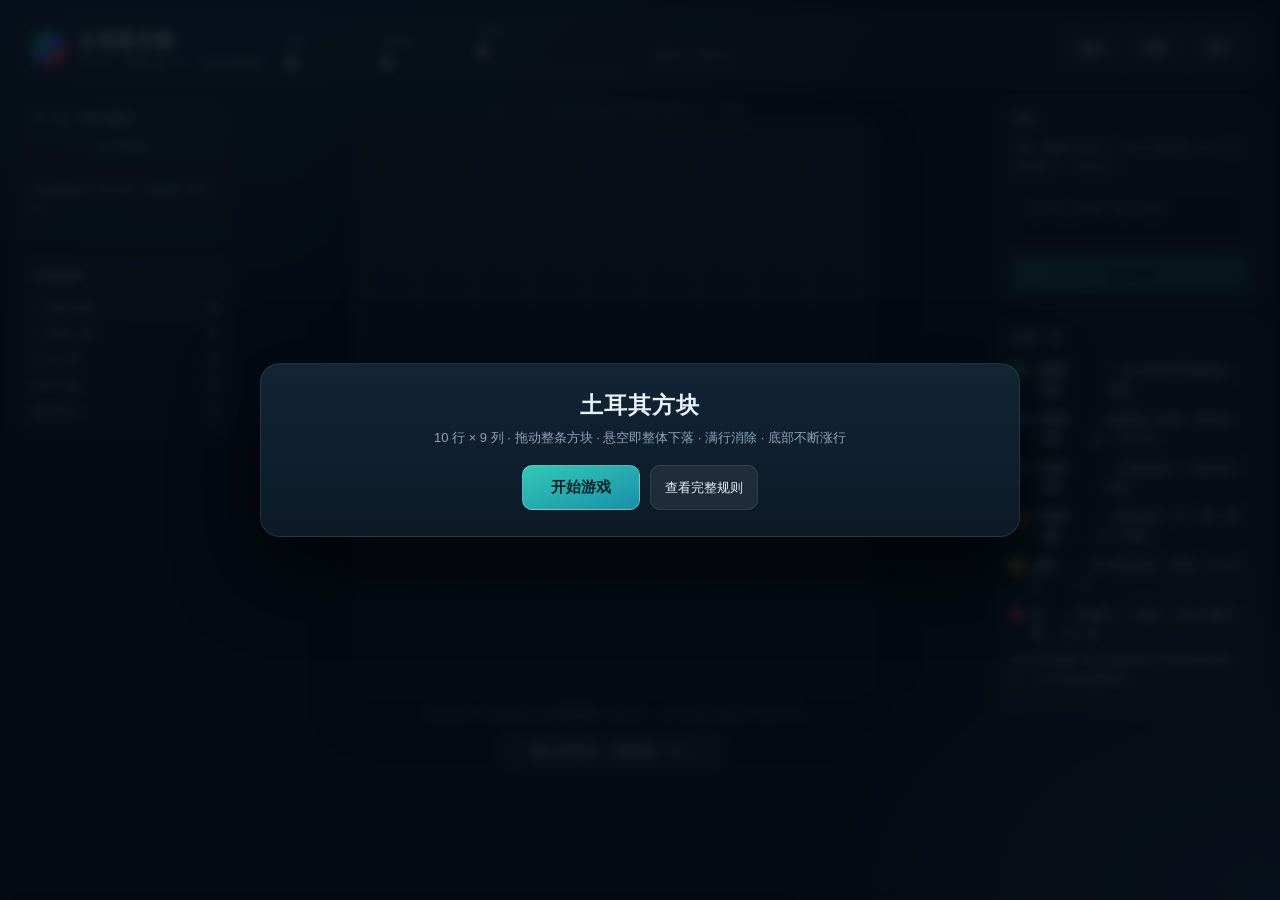
==== standalone.html @ 316dc5a1 "add standalone.html" ====
<!DOCTYPE html>
<html lang="zh-CN">
<head>
<meta charset="utf-8">
<meta name="viewport" content="width=device-width, initial-scale=1, maximum-scale=1, user-scalable=no">
<!-- 单文件版：把 index.html / styles.css / game.js 合并成了一个文件，双击即玩 -->
<title>土耳其方块 · Turkey Blocks</title>
<style>
/* ============================================================
   土耳其方块 · 样式（Iznik 瓷砖配色）
   ============================================================ */

:root{
  --cell: 46px;
  --bg:#08111c;
  --bg2:#0d1c2b;
  --panel:rgba(255,255,255,.045);
  --panel-b:rgba(255,255,255,.09);
  --ink:#e8f1f8;
  --muted:#8ba3b8;
  --gold:#ffd447;
  --t1:#2ec4b6;
  --t2:#4a7dff;
  --t3:#f7a325;
  --t4:#e8484f;
  --t5:#ffd447;
  --t6:#a55eea;
}

*{ box-sizing:border-box; }

html,body{
  margin:0; padding:0; height:100%;
  background:
    radial-gradient(1200px 700px at 15% -10%, #14304a 0%, transparent 60%),
    radial-gradient(900px 600px at 100% 100%, #1b2a45 0%, transparent 55%),
    var(--bg);
  color:var(--ink);
  font-family: "PingFang SC","Microsoft YaHei","Helvetica Neue",Arial,system-ui,sans-serif;
  -webkit-font-smoothing:antialiased;
  overflow-x:hidden;
}

button{
  font-family:inherit; font-size:13px; color:var(--ink);
  background:rgba(255,255,255,.07);
  border:1px solid var(--panel-b);
  border-radius:10px; padding:8px 14px; cursor:pointer;
  transition:background .15s, transform .08s, border-color .15s;
}
button:hover{ background:rgba(255,255,255,.13); }
button:active{ transform:translateY(1px); }
button:disabled{ opacity:.35; cursor:not-allowed; }
button.primary{
  background:linear-gradient(160deg,#31c9b6,#1b8fa8);
  border-color:rgba(255,255,255,.25); font-weight:700; color:#04222a;
}
button.primary:hover{ filter:brightness(1.08); }
button.big{ padding:12px 28px; font-size:15px; }
button.block{ width:100%; margin-top:10px; }

kbd{
  background:rgba(255,255,255,.12); border:1px solid var(--panel-b);
  border-radius:5px; padding:1px 6px; font-size:12px; font-family:inherit;
}

.muted{ color:var(--muted); }
.small{ font-size:12px; line-height:1.6; }

/* ---------------- 布局 ---------------- */

.app{
  min-height:100%;
  display:flex; flex-direction:column;
  gap:12px; padding:12px 16px 20px;
  max-width:1280px; margin:0 auto;
}

.topbar{
  display:flex; align-items:center; gap:18px; flex-wrap:wrap;
  background:var(--panel); border:1px solid var(--panel-b);
  border-radius:16px; padding:10px 16px;
}

.brand{ display:flex; align-items:center; gap:12px; }
.brand h1{ font-size:19px; margin:0; letter-spacing:.5px; }
.brand p{ margin:2px 0 0; font-size:11px; color:var(--muted); letter-spacing:.4px; }
.logo{
  width:32px; height:32px; border-radius:9px; flex:0 0 auto;
  background:
    linear-gradient(135deg,var(--t1) 0 33%, var(--t2) 33% 66%, var(--t4) 66% 100%);
  box-shadow:0 0 0 2px rgba(255,255,255,.12), 0 4px 12px rgba(0,0,0,.5);
}

.hud{ display:flex; gap:22px; align-items:flex-end; flex:1; flex-wrap:wrap; }
.stat{ display:flex; flex-direction:column; gap:2px; min-width:74px; }
.stat .k{ font-size:11px; color:var(--muted); letter-spacing:.5px; }
.stat b{ font-size:20px; font-variant-numeric:tabular-nums; }
.skillstat{ min-width:150px; }
.skillstat .bar{
  height:6px; border-radius:99px; background:rgba(255,255,255,.09);
  overflow:hidden; margin-top:4px;
}
.skillstat .bar i{
  display:block; height:100%; width:0%;
  background:linear-gradient(90deg,#31c9b6,#ffd447);
  transition:width .3s ease;
}
.skillstat .bar i.ready{ background:linear-gradient(90deg,#ffd447,#ff9f1c); box-shadow:0 0 10px #ffd44788; }

.acts{ display:flex; gap:8px; }

.main{
  display:grid; gap:14px; align-items:start;
  grid-template-columns: 216px minmax(0,1fr) 268px;
}

.side{ display:flex; flex-direction:column; gap:12px; }

.card{
  background:var(--panel); border:1px solid var(--panel-b);
  border-radius:14px; padding:12px 14px;
}
.card h3{
  margin:0 0 10px; font-size:12px; letter-spacing:1px;
  color:var(--muted); font-weight:600; text-transform:uppercase;
}
.card p{ margin:0 0 10px; font-size:12.5px; line-height:1.6; }

.kv{ display:flex; justify-content:space-between; font-size:13px; padding:4px 0; }
.kv span{ color:var(--muted); }
.kv b{ font-variant-numeric:tabular-nums; }

/* ---------------- 棋盘 ---------------- */

.stage{ display:flex; flex-direction:column; align-items:center; gap:10px; }

.boardwrap{
  position:relative; margin-top:24px;
  padding:6px; border-radius:18px;
  background:linear-gradient(180deg,rgba(255,255,255,.07),rgba(255,255,255,.02));
  border:1px solid var(--panel-b);
  box-shadow:0 18px 40px rgba(0,0,0,.5), inset 0 1px 0 rgba(255,255,255,.06);
  transition:box-shadow .3s;
}
.boardwrap.danger{ box-shadow:0 0 0 2px #ff5a5f66, 0 18px 40px rgba(0,0,0,.5); }
.boardwrap.stuck{ box-shadow:0 0 0 2px #ffd44755, 0 18px 40px rgba(0,0,0,.5); }

.topsign{
  position:absolute; top:-20px; left:0; right:0; text-align:center;
  font-size:10.5px; color:var(--muted); letter-spacing:.3px;
}
.boardwrap.danger .topsign{ color:#ff8b8f; }

#board{
  position:relative;
  width:calc(var(--cell) * 9);
  height:calc(var(--cell) * 10);
  border-radius:12px;
  background:
    linear-gradient(180deg,rgba(255,255,255,.03),rgba(0,0,0,.18)),
    repeating-linear-gradient(90deg, rgba(255,255,255,.055) 0 1px, transparent 1px var(--cell)),
    repeating-linear-gradient(180deg, rgba(255,255,255,.055) 0 1px, transparent 1px var(--cell)),
    #0b1725;
  background-position: 0 0, 0 0, 0 0, 0 0;
  overflow:visible;
  touch-action:none;                 /* 拖拽时不要触发页面滚动 */
  -webkit-user-select:none; user-select:none;
  cursor:grab;
}
#board.dragging{ cursor:grabbing; }
#board.dragging .cell{ transition:transform .06s linear; }
#board.dragging > .cell::before{ filter:brightness(1.15); }
#board.noanim .cell{ transition:none !important; }

/* 拖拽提示气泡 */
.dragtip{
  position:absolute; left:50%; bottom:10px; transform:translate(-50%,6px);
  padding:7px 14px; border-radius:99px; font-size:12.5px; white-space:nowrap;
  background:rgba(6,18,30,.92); border:1px solid rgba(255,255,255,.18);
  color:var(--ink); box-shadow:0 8px 22px rgba(0,0,0,.5);
  opacity:0; pointer-events:none; transition:opacity .12s, transform .12s;
  z-index:40;
}
.dragtip.show{ opacity:1; transform:translate(-50%,0); }
.dragtip b{ color:var(--gold); }

.cell{
  width:var(--cell); height:var(--cell);
  display:flex; align-items:center; justify-content:center;
  font-size:calc(var(--cell) * .42); font-weight:800;
  color:#2a1a00; text-shadow:0 1px 0 rgba(255,255,255,.35);
  transition:transform .18s ease;
}
#board > .cell{ position:absolute; left:0; top:0; }
.piece .cell{ position:relative; flex:0 0 var(--cell); }

.cell::before{
  content:''; position:absolute; inset:2px; border-radius:7px;
  background:var(--c, rgba(255,255,255,.15));
  border:0 solid rgba(255,255,255,.92);          /* 白框画在整条方块的外轮廓上 */
  box-sizing:border-box;
  box-shadow: inset 0 2px 0 rgba(255,255,255,.35),
              inset 0 -2px 0 rgba(0,0,0,.25),
              0 2px 5px rgba(0,0,0,.35);
  transition:transform .12s, box-shadow .12s, opacity .2s;
}
.cell.e-l::before{ border-left-width:2px; }
.cell.e-r::before{ border-right-width:2px; }
.cell.e-t::before{ border-top-width:2px; }
.cell.e-b::before{ border-bottom-width:2px; }
.cell > i{ font-style:normal; position:relative; z-index:1; }
.cell{ position:relative; }

/* 颜色：1=绿 2=蓝 3=紫 4=橙 困难=红 奖励=金 */
.t1{ --c:linear-gradient(160deg,#7ef0a8,#1f9d55); }
.t2{ --c:linear-gradient(160deg,#8fb4ff,#2b5fd9); }
.t3{ --c:linear-gradient(160deg,#cfaaff,#7b3fd4); }
.t4{ --c:linear-gradient(160deg,#ffc46b,#e2761b); }
.t5{ --c:linear-gradient(160deg,#fff3a8,#e9b100); }
.t6{ --c:linear-gradient(160deg,#ff9a9a,#c62b3c); color:#fff; text-shadow:0 1px 2px rgba(0,0,0,.5); }

.t5::before{ box-shadow: inset 0 2px 0 rgba(255,255,255,.55), 0 0 12px #ffd44788, 0 2px 5px rgba(0,0,0,.35); }
.t6::before{ box-shadow: inset 0 0 0 2px rgba(255,255,255,.3), 0 2px 5px rgba(0,0,0,.35); }

.cell.sel::before{
  box-shadow: 0 0 0 3px #fff, 0 0 14px #fff8, 0 2px 5px rgba(0,0,0,.35);
}

.cell.pop::before{ animation:popTile .23s ease forwards; }
@keyframes popTile{
  0%{ transform:scale(1); opacity:1; }
  60%{ transform:scale(1.18); opacity:.9; filter:brightness(2.2); }
  100%{ transform:scale(1.5); opacity:0; }
}

/* 正在拖动的那一段格子 */
#board > .cell.runsel::before{
  box-shadow: inset 0 2px 0 rgba(255,255,255,.35),
              inset 0 -2px 0 rgba(0,0,0,.25),
              0 0 0 2px rgba(255,255,255,.22),
              0 2px 5px rgba(0,0,0,.35);
}

.autobar{
  width:100%; max-width:420px; height:5px; border-radius:99px;
  background:rgba(255,255,255,.07); overflow:hidden; opacity:0;
  transition:opacity .2s;
}
.autobar.on{ opacity:1; }
.autobar i{ display:block; height:100%; width:100%; background:linear-gradient(90deg,#ffd447,#ff5a5f); transition:width .1s linear; }

.pad{
  display:flex; justify-content:center; width:100%;
}
.padbtn{ padding:11px 26px; font-size:13.5px; border-radius:12px; }
.padbtn.attention{
  background:linear-gradient(160deg,#ffd447,#ff9f1c);
  border-color:rgba(255,255,255,.35); color:#2a1a00; font-weight:700;
  animation:pulse 1.2s ease-in-out infinite;
}
@keyframes pulse{ 0%,100%{ filter:brightness(1); } 50%{ filter:brightness(1.25); } }

.hintline{ margin:0; font-size:11.5px; color:var(--muted); text-align:center; }

.heightstat{ min-width:120px; }
.heightstat .bar{ height:6px; border-radius:99px; background:rgba(255,255,255,.09); overflow:hidden; margin-top:4px; }
.heightstat .bar i{
  display:block; height:100%; width:0%;
  background:linear-gradient(90deg,#31c9b6,#ffd447); transition:width .25s ease;
}
.heightstat .bar i.warn{ background:linear-gradient(90deg,#ff9f1c,#ff4d4f); }

.mini.empty{
  background:rgba(255,255,255,.05);
  box-shadow:inset 0 0 0 1px rgba(255,255,255,.07);
}
.mini{ display:flex; align-items:center; justify-content:center; font-size:11px; font-weight:800; color:#2a1a00; }

/* ---------------- 预览 / 技能面板 ---------------- */

.preview{ display:flex; flex-direction:column; align-items:center; gap:6px; min-height:42px; }
.pvrow{ display:flex; gap:2px; }
.mini{
  width:16px; height:16px; border-radius:4px; box-sizing:border-box;
  background:var(--c, rgba(255,255,255,.15));
  border:0 solid rgba(255,255,255,.85);
  display:flex; align-items:center; justify-content:center;
  font-size:10px; font-weight:800; color:#2a1a00;
  box-shadow: inset 0 1px 0 rgba(255,255,255,.4), 0 1px 3px rgba(0,0,0,.4);
}
.mini.e-l{ border-left-width:1px; }
.mini.e-r{ border-right-width:1px; }
.mini.e-t{ border-top-width:1px; }
.mini.e-b{ border-bottom-width:1px; }
.pvtip{ font-size:11.5px; color:var(--muted); }

.skillinfo{
  font-size:12.5px; line-height:1.65; min-height:58px;
  background:rgba(0,0,0,.22); border:1px solid var(--panel-b);
  border-radius:10px; padding:9px 11px;
}
.c1{ color:#5ee89a; } .c2{ color:#8fb4ff; } .c3{ color:#cfaaff; }
.c4{ color:#ffc46b; } .c5{ color:var(--gold); } .c6{ color:#ff8b8f; }

.skilllist{ list-style:none; margin:0; padding:0; font-size:12.5px; line-height:1.55; }
.skilllist li{ display:flex; gap:8px; align-items:flex-start; padding:5px 0; color:#c8d8e6; }
.dot{ width:12px; height:12px; border-radius:4px; margin-top:3px; flex:0 0 auto;
  background:var(--c); box-shadow:inset 0 1px 0 rgba(255,255,255,.4); }

/* ---------------- 提示 / 覆盖层 ---------------- */

.toast{
  position:fixed; left:50%; bottom:28px; transform:translate(-50%,20px);
  background:rgba(10,25,40,.95); border:1px solid var(--panel-b);
  color:#dff0ff; padding:10px 18px; border-radius:12px; font-size:13px;
  opacity:0; pointer-events:none; transition:opacity .2s, transform .2s;
  z-index:200; box-shadow:0 10px 30px rgba(0,0,0,.5); max-width:88vw; text-align:center;
}
.toast.show{ opacity:1; transform:translate(-50%,0); }

.overlay{
  position:fixed; inset:0; background:rgba(4,10,18,.82);
  backdrop-filter:blur(6px); -webkit-backdrop-filter:blur(6px);
  display:none; align-items:center; justify-content:center; padding:20px; z-index:300;
}
.overlay.show{ display:flex; }
.modal{
  width:min(760px,94vw); max-height:88vh; overflow:auto;
  background:linear-gradient(180deg,#122435,#0c1a28);
  border:1px solid var(--panel-b); border-radius:20px; padding:26px 28px;
  box-shadow:0 30px 80px rgba(0,0,0,.65);
  text-align:center;
}
.modal h2{ margin:0 0 8px; font-size:23px; letter-spacing:1px; }
.modal h4{ margin:0 0 8px; font-size:13px; color:var(--t1); letter-spacing:.5px; }
.modal p{ margin:0 0 16px; font-size:13px; }

.btnrow{ display:flex; gap:10px; justify-content:center; flex-wrap:wrap; margin-top:18px; }

.result{
  display:grid; grid-template-columns:repeat(3,1fr); gap:10px; margin:18px 0 6px;
}
.result > div{
  background:rgba(255,255,255,.05); border:1px solid var(--panel-b);
  border-radius:12px; padding:10px 6px;
}
.result span{ display:block; font-size:11px; color:var(--muted); margin-bottom:4px; }
.result b{ font-size:19px; font-variant-numeric:tabular-nums; }

.helpgrid{ display:grid; grid-template-columns:1fr 1fr; gap:14px; text-align:left; margin-top:6px; }
.helpgrid section{
  background:rgba(255,255,255,.04); border:1px solid var(--panel-b);
  border-radius:12px; padding:12px 14px;
}
.helpgrid ul{ margin:0; padding-left:18px; font-size:12.5px; line-height:1.75; color:#c8d8e6; }

.fields{ display:grid; grid-template-columns:1fr 1fr; gap:10px; text-align:left; margin-top:8px; }
.modal h3.grp{
  margin:18px 0 4px; font-size:12px; letter-spacing:.5px; text-align:left;
  color:var(--t1); border-bottom:1px solid var(--panel-b); padding-bottom:6px;
}
.modal h3.grp:first-of-type{ margin-top:8px; }
.field{ display:flex; justify-content:space-between; align-items:center; gap:10px;
  background:rgba(255,255,255,.04); border:1px solid var(--panel-b);
  border-radius:10px; padding:7px 10px; font-size:12.5px; }
.field span{ color:var(--muted); }
.field input, .field select{
  width:110px; padding:6px 8px; border-radius:8px; font-family:inherit; font-size:13px;
  background:#0a1520; color:var(--ink); border:1px solid var(--panel-b); text-align:right;
}
.field select{ text-align:left; }
.check{ grid-column:span 2; display:flex; gap:8px; align-items:center; font-size:12.5px;
  background:rgba(255,255,255,.04); border:1px solid var(--panel-b);
  border-radius:10px; padding:8px 10px; text-align:left; }

/* 每档位权重表 */
.wtable{ display:flex; flex-direction:column; gap:5px; margin-top:6px; }
.wrow{ display:grid; grid-template-columns:46px repeat(4, 1fr) 32px; gap:6px; align-items:center; }
.wrow.whead span{ font-size:11px; color:var(--muted); text-align:center; }
.wrow .wlv{ text-align:center; font-size:13px; font-weight:700; color:var(--ink); }
.wrow input{
  width:100%; padding:5px 6px; border-radius:8px; font-family:inherit; font-size:13px;
  background:#0a1520; color:var(--ink); border:1px solid var(--panel-b); text-align:center;
}
.wrow input:focus{ outline:none; border-color:var(--t1); }
.wrow .wdel{ padding:4px 0; font-size:12px; border-radius:8px; line-height:1; }

/* ---------------- 响应式 ---------------- */

@media (max-width: 1080px){
  .main{ grid-template-columns: 1fr; }
  .stage{ order:1; }
  .side{ order:2; display:grid; grid-template-columns:1fr 1fr; gap:12px; align-items:start; }
  .topbar{ justify-content:center; }
  .hud{ justify-content:center; }
  .boardwrap{ margin-top:20px; }
}

@media (max-width: 620px){
  .app{ padding:8px 10px 16px; }
  .side{ grid-template-columns:1fr; }
  .brand p{ display:none; }
  .helpgrid, .fields{ grid-template-columns:1fr; }
  .check{ grid-column:span 1; }
  .result{ grid-template-columns:repeat(2,1fr); }
  .stat b{ font-size:17px; }
  .hud{ gap:14px; }
}

</style>
</head>
<body>

<div class="app">

  <!-- 顶栏 -->
  <header class="topbar">
    <div class="brand">
      <span class="logo"></span>
      <div>
        <h1>土耳其方块</h1>
        <p>10 × 9 · 平移任意一行 · 底部不断涨行</p>
      </div>
    </div>

    <div class="hud">
      <div class="stat">
        <span class="k">积分</span>
        <b id="score">0</b>
      </div>
      <div class="stat">
        <span class="k">最高分</span>
        <b id="best">0</b>
      </div>
      <div class="stat skillstat">
        <span class="k">技能点</span>
        <b id="skill">0</b>
        <div class="bar"><i id="skillBar"></i></div>
      </div>
      <div class="stat heightstat">
        <span class="k">危险度（最高列）</span>
        <div class="bar"><i id="heightBar"></i></div>
      </div>
    </div>

    <div class="acts">
      <button data-act="help">规则</button>
      <button data-act="settings">设置</button>
      <button data-act="restart">重开</button>
    </div>
  </header>

  <!-- 主体 -->
  <main class="main">

    <!-- 左侧信息 -->
    <aside class="side">
      <div class="card">
        <h3>下一行（涨行预告）</h3>
        <div id="preview" class="preview"></div>
        <p class="muted small" id="rhythm">—</p>
      </div>

      <div class="card">
        <h3>本局数据</h3>
        <div class="kv"><span>已消除格数</span><b id="cells">0</b></div>
        <div class="kv"><span>已消除行数</span><b id="rows">0</b></div>
        <div class="kv"><span>已涨行数</span><b id="tide">0</b></div>
        <div class="kv"><span>移动次数</span><b id="moves">0</b></div>
        <div class="kv"><span>难度档位</span><b id="level">1</b></div>
      </div>
    </aside>

    <!-- 棋盘 -->
    <section class="stage">
      <div class="boardwrap" id="boardWrap">
        <div id="board"></div>
        <div id="dragTip" class="dragtip"></div>
        <div class="topsign">↑ 最上一行：涨行时若有格子被顶到这里之外 → 失败</div>
      </div>

      <p class="hintline">按住任意一段连续格子<b>左右拖动</b>即可移动它 · 松手后悬空的格子会往下掉</p>

      <div class="pad">
        <button data-act="pass" id="passBtn" class="padbtn" aria-label="跳过本回合">跳过本回合（直接涨一行）</button>
      </div>
    </section>

    <!-- 右侧技能 -->
    <aside class="side">
      <div class="card">
        <h3>技能</h3>
        <p class="muted">消耗 <b id="costLabel">1000</b> 技能点：先点选盘面上的 1~4 类型格子，再发动。</p>
        <div id="skillInfo" class="skillinfo"><span class="muted">点击盘面上的格子进行选择</span></div>
        <button id="btnSkill" class="primary block" data-act="skill" disabled>发动技能</button>
      </div>

      <div class="card">
        <h3>技能一览</h3>
        <ul class="skilllist">
          <li><i class="dot t1"></i><b>1 类型（绿）</b>：左右连续空格铺成 1 类型</li>
          <li><i class="dot t2"></i><b>2 类型（蓝）</b>：移除场上全部 2 类型方块（不计分）</li>
          <li><i class="dot t3"></i><b>3 类型（紫）</b>：全部拆成 3 个独立的 1 类型</li>
          <li><i class="dot t4"></i><b>4 类型（橙）</b>：全部砍掉一半，剩 2 格变 2 类型</li>
          <li><i class="dot t5"></i><b>金色 ★</b>：积分奖励格，消除 +200 积分</li>
          <li><i class="dot t6"></i><b>红色</b>：困难块，4 格血，每次消除只掉 1 格</li>
        </ul>
        <p class="muted small">金色奖励格与红色困难块不能被技能选中，也不受技能影响。</p>
      </div>
    </aside>

  </main>
</div>

<div id="toast" class="toast"></div>
<div id="overlay" class="overlay"></div>

<script>
/* ============================================================
 *  土耳其方块 · Turkey Blocks
 *
 *  棋盘 10 行 × 9 列
 *  · 每个方块 = 一行内「连在一起的若干格」，长度 1~4，长度即类型，
 *    它是不可拆的刚体：只有整条的所有格子下方都空，才能整体下落 1 格。
 *  · 玩家按住任意一条方块左右拖动（拖多远都行，只算 1 次移动）。
 *  · 每次移动后：整盘下落 → 满行消除 → 底部涨出新的一行（未填满）。
 *  · 涨行时若有格子被顶出屏幕最上方 → 游戏结束。
 * ============================================================ */
(function () {
  'use strict';

  /* ============================================================
   * 一、常量与配置
   * ============================================================ */

  var ROWS = 10;   // 行（0 = 最上一行/危险行，9 = 最下一行）
  var COLS = 9;    // 列

  // 类型：1~4 = 普通方块（长度即类型），5 = 金色积分奖励格，6 = 红色困难块
  var T = { N1: 1, N2: 2, N3: 3, N4: 4, SP: 5, ADV: 6 };
  var MAXLEN = 4;

  var DEFAULT_CFG = {
    /* —— 涨行 —— */
    emptyMin: 2,          // 新行至少空几格
    emptyMax: 6,          // 新行至多空几格
    spEvery: 5,           // 每涨 N 行，其中 1 条 1 格方块变成金色奖励格
    advFirst: 8,          // 第几次涨行开始出现红色困难块
    advEvery: 10,         // 之后每 N 行出现 1 条困难块
    rampEvery: 30,        // 每涨 N 行难度 +1 档（0 = 关闭）
    minRows: 2,           // 场上「有格子的行数」少于这个数时，自动从底部补行
    emptyTilt: 0.35,      // 难度对「空格数」的倾斜：每档让新行更偏向 emptyMax 那一端
    advTighten: 2,        // 每升 1 档，困难行间隔缩短几行（有下限 4）
    levelWeights: null,   // 每个档位的 [1格,2格,3格,4格] 权重表；null = 用默认公式生成

    /* —— 连击系数：一次操作消掉 N 行时，积分 ×系数（向上取整） —— */
    combo2: 1.2,
    combo3: 1.4,
    combo4: 1.6,
    combo5: 2.0,
    baseWeights: { 1: 34, 2: 30, 3: 22, 4: 14 },   // 新行里各方块长度的基础权重

    /* —— 计分 —— */
    skillCost: 1000,
    scorePerCell: 50,
    skillPerCell: 10,
    spScore: 200,
    spSkill: 10,
    advScore: 100,
    advSkill: 10,
    advFullScore: 1000,
    advFullSkill: 100,

    /* —— 规则 —— */
    skill4Mode: 'shrink', // shrink = 4 格砍成 2 格；retag = 原地改标为 2 类型
    preview: true
  };

  var CFG = loadCfg();

  function loadCfg() {
    var saved = null;
    try { saved = JSON.parse(localStorage.getItem('tb_cfg2') || 'null'); } catch (e) {}
    var c = JSON.parse(JSON.stringify(DEFAULT_CFG));
    if (saved && typeof saved === 'object') {
      for (var k in c) {
        if (k === 'baseWeights') {
          if (saved.baseWeights) for (var w in c.baseWeights) if (typeof saved.baseWeights[w] === 'number') c.baseWeights[w] = saved.baseWeights[w];
        } else if (typeof saved[k] === typeof c[k]) c[k] = saved[k];
      }
    }
    return c;
  }
  function saveCfg() { try { localStorage.setItem('tb_cfg2', JSON.stringify(CFG)); } catch (e) {} }

  var SKILL = {
    1: { name: '1 类型 · 铺展', short: '把这一格左右两侧的连续空格全部铺成 1 类型方块' },
    2: { name: '2 类型 · 清除', short: '移除场上所有 2 类型方块（不计分）' },
    3: { name: '3 类型 · 拆分', short: '场上所有 3 类型方块拆成 3 个独立的 1 类型方块' },
    4: { name: '4 类型 · 折半', short: '场上所有 4 类型方块砍掉一半，剩下 2 格变成 2 类型' }
  };

  /* ============================================================
   * 二、状态
   * ============================================================ */

  var G = {
    board: [],          // board[r][c] = null | { id, t, gid }
    nextRow: null,      // 下一行预告 [{ c, len, t }]
    sel: null,          // 技能选中格
    drag: null,
    score: 0, skill: 0,
    cellsCleared: 0, rowsCleared: 0, tideCount: 0, moves: 0, cellsAdded: 0, comboMax: 0,
    busy: false, over: false, running: false, runId: 0,
    cellMap: {}, nextId: 1, gidSeq: 1,
    advGroups: {},      // 困难块 gid -> 剩余格数
    suppressClick: false, toastTimer: null
  };

  var BEST = 0;
  try { BEST = Number(localStorage.getItem('tb_best2') || 0) || 0; } catch (e) {}

  /* ============================================================
   * 三、工具
   * ============================================================ */

  function $(id) { return document.getElementById(id); }
  function sleep(ms) { return new Promise(function (r) { setTimeout(r, ms); }); }
  function randInt(a, b) { return a + Math.floor(Math.random() * (b - a + 1)); }
  function clamp(v, a, b) { return v < a ? a : (v > b ? b : v); }
  function weightedPick(w) {
    var total = 0, k, last = null;
    for (k in w) { total += w[k]; last = k; }
    if (total <= 0) return Number(last);
    var x = Math.random() * total;
    for (k in w) { x -= w[k]; if (x <= 0) return Number(k); }
    return Number(last);
  }

  /* ============================================================
   * 四、盘面与「方块」基础
   *    方块 = 同一行里 gid 相同的一串连续格子
   * ============================================================ */

  function emptyBoard() {
    G.board = [];
    for (var r = 0; r < ROWS; r++) {
      var row = [];
      for (var c = 0; c < COLS; c++) row.push(null);
      G.board.push(row);
    }
  }

  function mkCell(t, gid) { return { id: G.nextId++, t: t, gid: gid }; }

  function newGid() { return G.gidSeq++; }

  // 第 r 行里包含列 col 的那条方块（按 gid 聚）
  function blockAt(r, col) {
    if (!G.board[r] || !G.board[r][col]) return null;
    var gid = G.board[r][col].gid, lo = col, hi = col;
    while (lo - 1 >= 0 && G.board[r][lo - 1] && G.board[r][lo - 1].gid === gid) lo--;
    while (hi + 1 < COLS && G.board[r][hi + 1] && G.board[r][hi + 1].gid === gid) hi++;
    return { r: r, lo: lo, hi: hi, len: hi - lo + 1, t: G.board[r][col].t, gid: gid };
  }

  // 这条方块左右各有几个连续空格
  function blockRange(b) {
    var m = 0, i;
    for (i = b.hi + 1; i < COLS && !G.board[b.r][i]; i++) m++;
    var maxOff = m;
    m = 0;
    for (i = b.lo - 1; i >= 0 && !G.board[b.r][i]; i--) m++;
    return { min: -m, max: maxOff };
  }

  // 把一条方块整体平移 n 格（撞到别的方块就停），返回实际移动格数
  function shiftBlock(b, dir, n) {
    var moved = 0, c;
    for (var k = 0; k < n; k++) {
      if (dir > 0) {
        if (b.hi + 1 >= COLS || G.board[b.r][b.hi + 1]) break;
        for (c = b.hi; c >= b.lo; c--) { G.board[b.r][c + 1] = G.board[b.r][c]; G.board[b.r][c] = null; }
        b.lo++; b.hi++;
      } else {
        if (b.lo - 1 < 0 || G.board[b.r][b.lo - 1]) break;
        for (c = b.lo; c <= b.hi; c++) { G.board[b.r][c - 1] = G.board[b.r][c]; G.board[b.r][c] = null; }
        b.lo--; b.hi--;
      }
      moved++;
    }
    return moved;
  }

  // 场上所有方块（按 gid 聚）
  function collectBlocks() {
    var map = {}, list = [], r, c, cell;
    for (r = 0; r < ROWS; r++) {
      for (c = 0; c < COLS; c++) {
        cell = G.board[r][c];
        if (!cell) continue;
        if (!map[cell.gid]) map[cell.gid] = { gid: cell.gid, t: cell.t, cells: [], maxR: 0 };
        map[cell.gid].cells.push({ r: r, c: c });
        if (r > map[cell.gid].maxR) map[cell.gid].maxR = r;
      }
    }
    for (var g in map) list.push(map[g]);
    list.sort(function (a, b) { return b.maxR - a.maxR; });   // 下面的先落
    return list;
  }

  // 整条刚体下落：所有格子下方都空才能落
  function blocksCanFall(b) {
    for (var i = 0; i < b.cells.length; i++) {
      var p = b.cells[i];
      if (p.r + 1 >= ROWS) return false;
      if (G.board[p.r + 1][p.c]) return false;
    }
    return true;
  }

  // 全场刚体下落（反复直到没有任何一条能落）
  function settle() {
    var moved = false, guard = 0;
    while (guard++ < 80) {
      var list = collectBlocks(), any = false;
      for (var i = 0; i < list.length; i++) {
        var b = list[i];
        if (!blocksCanFall(b)) continue;
        // 记录格子对象 → 整条下移 1 格
        var objs = [], j, p;
        for (j = 0; j < b.cells.length; j++) { p = b.cells[j]; objs.push(G.board[p.r][p.c]); }
        for (j = 0; j < b.cells.length; j++) { p = b.cells[j]; G.board[p.r][p.c] = null; }
        for (j = 0; j < b.cells.length; j++) { p = b.cells[j]; G.board[p.r + 1][p.c] = objs[j]; }
        any = true; moved = true;
      }
      if (!any) break;
    }
    return moved;
  }

  function fullRows() {
    var out = [];
    for (var r = 0; r < ROWS; r++) {
      var full = true;
      for (var c = 0; c < COLS; c++) if (!G.board[r][c]) { full = false; break; }
      if (full) out.push(r);
    }
    return out;
  }

  function colHeights() {
    var h = [];
    for (var c = 0; c < COLS; c++) {
      var n = 0;
      for (var r = 0; r < ROWS; r++) if (G.board[r][c]) n++;
      h.push(n);
    }
    return h;
  }
  function maxHeight() {
    var h = colHeights(), m = 0;
    for (var i = 0; i < h.length; i++) if (h[i] > m) m = h[i];
    return m;
  }
  // 场上有格子的行数
  function occupiedRowCount() {
    var n = 0;
    for (var r = 0; r < ROWS; r++) {
      for (var c = 0; c < COLS; c++) if (G.board[r][c]) { n++; break; }
    }
    return n;
  }
  function totalCells() {
    var n = 0;
    for (var r = 0; r < ROWS; r++) for (var c = 0; c < COLS; c++) if (G.board[r][c]) n++;
    return n;
  }
  // 场上还有没有任何一条能左右移动
  function hasMovableBlock() {
    for (var r = 0; r < ROWS; r++) {
      var c = 0;
      while (c < COLS) {
        if (!G.board[r][c]) { c++; continue; }
        var b = blockAt(r, c);
        var rg = blockRange(b);
        if (rg.min !== 0 || rg.max !== 0) return true;
        c = b.hi + 1;
      }
    }
    return false;
  }

  // 消除后如果场上「有格子的行数」不足 minRows，就从底部自动补行（补到够为止）
  function topUpRows() {
    var target = CFG.minRows | 0;
    if (target <= 0) return 0;                  // 0 = 关闭补行
    var added = 0, guard = 0;
    while (occupiedRowCount() < target && guard++ < 6) {
      var row = buildRow(-1, false, false);
      for (var r = 0; r < ROWS - 1; r++) G.board[r] = G.board[r + 1];
      var newRow = [];
      for (var i = 0; i < COLS; i++) newRow.push(null);
      G.board[ROWS - 1] = newRow;
      for (var k = 0; k < row.cells.length; k++) {
        var s = row.cells[k];
        if (s.t === T.ADV && G.advGroups[s.gid] == null) {
          var cnt = 0;
          for (var q = 0; q < row.cells.length; q++) if (row.cells[q].gid === s.gid) cnt++;
          G.advGroups[s.gid] = cnt;
        }
        G.board[ROWS - 1][s.c] = mkCell(s.t, s.gid);
      }
      G.cellsAdded += row.cells.length;
      settle();
      added++;
    }
    return added;
  }

  /* ============================================================
   * 五、涨行：生成「新的一行」
   *    一行 = 若干条方块 + 若干空格；空格数保证在 emptyMin~emptyMax
   * ============================================================ */

  function tideLevel() {
    if (!CFG.rampEvery) return 0;
    return Math.floor(G.tideCount / CFG.rampEvery);
  }
  // 后段难度：长条权重上升、困难行更频繁
  // 每档用哪套权重由 CFG.levelWeights 决定（设置面板里可逐档编辑）
  var DEFAULT_LEVELS = 8;
  function defaultLevelWeights() {
    var out = [], L, b = CFG.baseWeights;
    for (L = 0; L < DEFAULT_LEVELS; L++) {
      out.push([
        Math.max(4, (b[1] || 34) - 5 * L),
        Math.max(6, (b[2] || 30) - 1 * L),
        (b[3] || 22) + 3 * L,
        (b[4] || 14) + 5 * L
      ]);
    }
    return out;
  }
  function currentLevelWeights() {
    var t = CFG.levelWeights;
    if (!t || !t.length) return defaultLevelWeights();
    var out = [];
    for (var i = 0; i < t.length; i++) {
      var row = t[i] || [];
      out.push([
        Math.max(0, Number(row[0]) || 0), Math.max(0, Number(row[1]) || 0),
        Math.max(0, Number(row[2]) || 0), Math.max(0, Number(row[3]) || 0)
      ]);
    }
    return out;
  }
  function lenWeights() {
    var tbl = currentLevelWeights();
    var lv = Math.min(tideLevel(), tbl.length - 1);     // 超出表格就沿用最后一行
    var row = tbl[lv];
    return { 1: row[0], 2: row[1], 3: row[2], 4: row[3] };
  }
  function tideParams() {
    var lv = tideLevel();
    return {
      advEvery: Math.max(4, CFG.advEvery - lv * Math.max(0, CFG.advTighten || 0))   // 越到后面困难行越密
    };
  }

  // 新行的空格数：范围固定在 emptyMin~emptyMax，但难度越高越偏向「多空格」那一端
  function pickEmpty() {
    var lo = clamp(CFG.emptyMin | 0, 1, 8);
    var hi = clamp(CFG.emptyMax | 0, lo, 8);
    if (hi === lo) return lo;
    var lv = tideLevel(), w = {}, k;
    for (k = lo; k <= hi; k++) w[k] = 1 + lv * (k - lo) * CFG.emptyTilt;
    return weightedPick(w);
  }

  // 一把长度总和正好等于 fill 的方块（长度 1~4，相邻尽量不同色）
  function makeLens(fill, w, forceFirst) {
    var lens = [], sum = 0, k;
    if (forceFirst) { lens.push(forceFirst); sum = forceFirst; }
    var guard = 0;
    while (sum < fill && guard++ < 60) {
      var room = fill - sum, last = lens[lens.length - 1];
      var ww = {};
      for (k in w) if (Number(k) <= room && Number(k) !== last) ww[k] = w[k];
      if (!Object.keys(ww).length) for (k in w) if (Number(k) <= room) ww[k] = w[k];
      if (!Object.keys(ww).length) break;
      var L = weightedPick(ww);
      if (!L) break;
      lens.push(L); sum += L;
    }
    return lens;
  }

  // 一行 = 若干条方块 + 若干空格
  // 刷新规则：空格数 ∈ [emptyMin, emptyMax]（难度越高越偏向多空格）；
  //          方块长度按难度权重抽（越后期长条越多）；相邻方块之间至少留 1 格
  function buildRow(rowIndex, isAdv, isSp) {
    var empty = pickEmpty();
    if (isAdv && empty > COLS - MAXLEN) empty = COLS - MAXLEN;   // 困难行必须塞得下 4 格块
    var fill = COLS - empty;
    if (fill < 1) fill = 1;

    var w = lenWeights();
    var force = isAdv ? 4 : (isSp ? 1 : 0);         // 困难行先放 4 格块，奖励行先放 1 格块
    if (force > fill) force = fill;
    var lens = makeLens(fill, w, force);
    var sum = 0, i, k;
    for (i = 0; i < lens.length; i++) sum += lens[i];
    if (sum > fill) { while (lens.length > 1 && sum > fill) sum -= lens.pop(); }
    if (sum < fill) lens.push(fill - sum);          // 兜底

    var gapCount = COLS - fill;
    var nb = lens.length;
    // 相邻方块之间至少 1 格：块数太多就合并（合并后长度仍然 ≤ 4，类型即长度）
    // 注意：第一条如果是金色/困难块，不能参与合并（会破坏它的长度）
    var mergeFrom = (isAdv || isSp) ? 1 : 0;
    var guard = 0;
    while (nb - 1 > gapCount && guard++ < 30) {
      var merged = false;
      for (i = mergeFrom; i < lens.length - 1; i++) {
        if (lens[i] + lens[i + 1] <= MAXLEN) {
          lens.splice(i, 2, lens[i] + lens[i + 1]);
          merged = true; break;
        }
      }
      if (!merged) break;
      nb = lens.length;
    }

    // 空格聚成 1~2 段放在方块之间（成段的空洞才可能被上面的方块整条落进来填掉）
    var slots = [];
    for (i = 0; i <= nb; i++) slots.push(i);
    for (i = slots.length - 1; i > 0; i--) {
      var ri = Math.floor(Math.random() * (i + 1));
      var tmp = slots[i]; slots[i] = slots[ri]; slots[ri] = tmp;
    }
    var runs = (gapCount >= 4 && Math.random() < 0.35) ? 2 : 1;
    if (runs > slots.length) runs = slots.length;
    var gaps = [];
    for (i = 0; i <= nb; i++) gaps.push(0);
    var remainG = gapCount;
    for (var rI = 0; rI < runs; rI++) {
      var take = (rI === runs - 1) ? remainG : randInt(1, Math.max(1, remainG - (runs - 1 - rI)));
      gaps[slots[rI]] = take; remainG -= take;
    }

    var cells = [], col = gaps[0];
    for (i = 0; i < nb; i++) {
      var len = lens[i];
      var t = (isAdv && i === 0) ? T.ADV : ((isSp && i === 0) ? T.SP : len);
      var gid = newGid();
      for (k = 0; k < len; k++) cells.push({ c: col + k, t: t, gid: gid });
      col += len + gaps[i + 1];
    }
    return { cells: cells, isAdv: isAdv, isSp: isSp };
  }

  function planNextRow() {
    var idx = G.tideCount + 1;
    var tp = tideParams();
    var isAdv = (idx >= CFG.advFirst && (idx - CFG.advFirst) % tp.advEvery === 0);
    var isSp = !isAdv && (idx % CFG.spEvery === 0);
    var row = buildRow(idx, isAdv, isSp);
    G.nextRow = { index: idx, cells: row.cells, isAdv: isAdv, isSp: isSp };
  }

  /* ============================================================
   * 六、初始地形（最下方 2 行）
   *    两行都满足空格 2~6；且第 8 行每一条方块都至少压住底行一格
   *    （只要压住一格，刚体规则下它就落不下去，不会出现悬空）
   * ============================================================ */

  // 一条长度序列（总格数 = 9 − 空格数，空格数在 emptyMin~emptyMax 内）
  function rowLens() {
    var fill = COLS - pickEmpty();
    var lens = makeLens(fill, lenWeights(), 0);
    var sum = 0, i;
    for (i = 0; i < lens.length; i++) sum += lens[i];
    while (sum > fill && lens.length > 1) sum -= lens.pop();
    if (sum < fill) lens.push(fill - sum);
    return lens;
  }

  // 回溯搜索：给每条方块找一个位置，要求「不重叠」且「至少压住一个支撑列」
  function placeOverSupport(lens, support) {
    var n = lens.length, used = [], res = [], i;
    for (i = 0; i < COLS; i++) used.push(false);
    function rec(idx) {
      if (idx === n) return true;
      var len = lens[idx], starts = [], s;
      for (s = 0; s + len <= COLS; s++) starts.push(s);
      for (s = starts.length - 1; s > 0; s--) {          // 随机顺序
        var k = Math.floor(Math.random() * (s + 1));
        var t = starts[s]; starts[s] = starts[k]; starts[k] = t;
      }
      for (var q = 0; q < starts.length; q++) {
        var st = starts[q], ok = true, sup = false;
        for (var c = st; c < st + len; c++) {
          if (used[c]) { ok = false; break; }
          if (support[c]) sup = true;
        }
        if (!ok || !sup) continue;
        for (var c2 = st; c2 < st + len; c2++) used[c2] = true;
        res[idx] = { lo: st, len: len };
        if (rec(idx + 1)) return true;
        for (var c3 = st; c3 < st + len; c3++) used[c3] = false;
      }
      return false;
    }
    return rec(0) ? res : null;
  }

  // 极罕见兜底：直接铺在底行有格子的那些列上（这样每格都有支撑）
  function fallbackUpper(supportList) {
    var cols = supportList.slice(), k;
    for (k = cols.length - 1; k > 0; k--) {
      var q = Math.floor(Math.random() * (k + 1));
      var t = cols[k]; cols[k] = cols[q]; cols[q] = t;
    }
    var n8 = randInt(Math.min(3, cols.length), Math.min(7, cols.length));
    cols = cols.slice(0, n8);
    cols.sort(function (a, b) { return a - b; });
    var i = 0;
    while (i < cols.length) {
      var lo = i;
      while (i + 1 < cols.length && cols[i + 1] === cols[i] + 1) i++;
      var runLen = i - lo + 1, off = 0;
      while (off < runLen) {
        var len = Math.min(MAXLEN, runLen - off);
        var gid = newGid();
        for (k = 0; k < len; k++) G.board[ROWS - 2][cols[lo + off + k]] = mkCell(len, gid);
        off += len;
      }
      i++;
    }
  }

  function initTerrain() {
    // 底行：按正常刷新规则生成
    var bottom = buildRow(-1, false, false);
    var support = {}, supportList = [], k, s;
    for (k = 0; k < bottom.cells.length; k++) {
      s = bottom.cells[k];
      G.board[ROWS - 1][s.c] = mkCell(s.t, s.gid);
      if (!support[s.c]) { support[s.c] = 1; supportList.push(s.c); }
    }

    // 第 8 行：重试直到「每条方块都压住底行至少一格」
    var placed = null, lens = null;
    for (var attempt = 0; attempt < 200 && !placed; attempt++) {
      lens = rowLens();
      if (lens.length > supportList.length) continue;
      placed = placeOverSupport(lens, support);
    }
    if (!placed) { fallbackUpper(supportList); return; }

    for (k = 0; k < placed.length; k++) {
      var gid = newGid();
      for (var c = placed[k].lo; c < placed[k].lo + placed[k].len; c++) {
        G.board[ROWS - 2][c] = mkCell(placed[k].len, gid);
      }
    }
  }

  /* ============================================================
   * 七、渲染
   * ============================================================ */

  var dom = {};

  function bootDom() {
    dom.board = $('board');
    dom.boardWrap = $('boardWrap');
    dom.score = $('score'); dom.best = $('best');
    dom.skill = $('skill'); dom.skillBar = $('skillBar');
    dom.cells = $('cells'); dom.rows = $('rows');
    dom.tide = $('tide'); dom.moves = $('moves'); dom.level = $('level');
    dom.preview = $('preview'); dom.rhythm = $('rhythm');
    dom.skillInfo = $('skillInfo'); dom.btnSkill = $('btnSkill'); dom.costLabel = $('costLabel');
    dom.overlay = $('overlay'); dom.toast = $('toast');
    dom.heightBar = $('heightBar'); dom.passBtn = $('passBtn'); dom.dragTip = $('dragTip');
    dom.stage = document.querySelector('.stage');
  }

  function posStyle(r, c) {
    return 'translate(calc(var(--cell) * ' + c + '), calc(var(--cell) * ' + r + '))';
  }
  function cellInnerText(cell) {
    if (cell.t === T.SP) return '★';
    if (cell.t === T.ADV) return '<i>' + (G.advGroups[cell.gid] || 0) + '</i>';
    return '';
  }
  function sameGid(r, c, gid) {
    return r >= 0 && r < ROWS && c >= 0 && c < COLS && G.board[r][c] && G.board[r][c].gid === gid;
  }

  function cellClass(cell, r, c) {
    var d = G.drag;
    var inBlock = d && d.r === r && c >= d.lo && c <= d.hi;
    // 白框只画在「整条方块的外轮廓」上：哪一边的邻居不是同一条方块，哪一边就描边
    var edge =
      (sameGid(r, c - 1, cell.gid) ? '' : ' e-l') +
      (sameGid(r, c + 1, cell.gid) ? '' : ' e-r') +
      (sameGid(r - 1, c, cell.gid) ? '' : ' e-t') +
      (sameGid(r + 1, c, cell.gid) ? '' : ' e-b');
    return 'cell t' + cell.t +
      (cell.t === T.ADV ? ' adv' : '') +
      edge +
      (inBlock ? ' runsel' : '') +
      (G.sel && G.sel.r === r && G.sel.c === c ? ' sel' : '');
  }

  function syncBoard() {
    var present = {}, r, c, cell, d, cls, inner;
    for (r = 0; r < ROWS; r++) {
      for (c = 0; c < COLS; c++) {
        cell = G.board[r][c];
        if (!cell) continue;
        present[cell.id] = 1;
        cls = cellClass(cell, r, c);
        inner = cellInnerText(cell);
        d = G.cellMap[cell.id];
        if (!d) {
          d = document.createElement('div');
          d.className = cls;
          d.style.transform = posStyle(r, c);
          d.innerHTML = inner;
          d.__cid = cell.id;
          dom.board.appendChild(d);
          G.cellMap[cell.id] = d;
        } else {
          if (d.className !== cls) d.className = cls;
          d.style.transform = posStyle(r, c);
          if (d.innerHTML !== inner) d.innerHTML = inner;
        }
      }
    }
    for (var id in G.cellMap) {
      if (!present[id]) {
        d = G.cellMap[id];
        if (d && d.parentNode) d.parentNode.removeChild(d);
        delete G.cellMap[id];
      }
    }
    dom.boardWrap.classList.toggle('danger', (function () {
      for (var i = 0; i < COLS; i++) if (G.board[0][i]) return true;
      return false;
    })());
  }

  function renderPreview() {
    if (!CFG.preview || !G.nextRow) { dom.preview.innerHTML = '<span class="muted small">已关闭预告</span>'; return; }
    var map = {};
    for (var i = 0; i < G.nextRow.cells.length; i++) {
      var s = G.nextRow.cells[i];
      map[s.c] = s;
    }
    var html = '<div class="pvrow">';
    for (var c = 0; c < COLS; c++) {
      var s2 = map[c];
      if (!s2) { html += '<div class="mini empty"></div>'; continue; }
      var l = map[c - 1], r2 = map[c + 1];
      var edge =
        (l && l.gid === s2.gid ? '' : ' e-l') +
        (r2 && r2.gid === s2.gid ? '' : ' e-r');
      html += '<div class="mini t' + s2.t + (s2.t === T.ADV ? ' adv' : '') + edge + ' e-t e-b">' +
        (s2.t === T.SP ? '★' : '') + '</div>';
    }
    html += '</div>';
    var label = G.nextRow.isAdv ? '困难行（含 4 格血困难块）' : (G.nextRow.isSp ? '含金色奖励格 ★' : '普通行');
    dom.preview.innerHTML = html + '<span class="pvtip">第 ' + G.nextRow.index + ' 行 · ' +
      G.nextRow.cells.length + ' 格 · ' + label + '</span>';
  }

  function renderHud() {
    dom.score.textContent = G.score;
    dom.best.textContent = BEST;
    dom.skill.textContent = G.skill;
    dom.cells.textContent = G.cellsCleared;
    dom.rows.textContent = G.rowsCleared;
    dom.tide.textContent = G.tideCount;
    dom.moves.textContent = G.moves;
    dom.level.textContent = tideLevel() + 1;

    var pct = Math.min(100, G.skill / Math.max(1, CFG.skillCost) * 100);
    dom.skillBar.style.width = pct + '%';
    dom.skillBar.classList.toggle('ready', G.skill >= CFG.skillCost);
    dom.costLabel.textContent = CFG.skillCost;

    var h = maxHeight();
    dom.heightBar.style.width = Math.min(100, h / ROWS * 100) + '%';
    dom.heightBar.classList.toggle('warn', h >= 7);

    var last = G.tideCount, k, dSp = '-', dAdv = '-';
    for (k = last + 1; k <= last + CFG.spEvery; k++) if (k % CFG.spEvery === 0) { dSp = k - last; break; }
    var tp = tideParams();
    for (k = last + 1; k <= last + CFG.advFirst + tp.advEvery; k++) {
      if (k >= CFG.advFirst && (k - CFG.advFirst) % tp.advEvery === 0) { dAdv = k - last; break; }
    }
    dom.rhythm.innerHTML = '金色奖励行 <b>' + dSp + '</b> 行后 · 困难行 <b>' + dAdv + '</b> 行后';
  }

  function renderSkillPanel() {
    var sel = G.sel;
    var cell = sel ? G.board[sel.r][sel.c] : null;
    if (!sel || !cell) {
      dom.skillInfo.innerHTML = '<span class="muted">点击场上的格子进行选择</span>';
      dom.btnSkill.disabled = true;
      return;
    }
    if (cell.t === T.SP) {
      dom.skillInfo.innerHTML = '<b class="c5">金色奖励格 ★</b><br>消除时提供 ' + CFG.spScore +
        ' 积分。该格<strong>无法使用技能</strong>。';
      dom.btnSkill.disabled = true; return;
    }
    if (cell.t === T.ADV) {
      dom.skillInfo.innerHTML = '<b class="c6">红色困难块</b><br>剩余 <b>' + (G.advGroups[cell.gid] || 0) +
        '</b> 格，每次被消除只减少 1 格。该格<strong>无法使用技能</strong>。';
      dom.btnSkill.disabled = true; return;
    }
    var s = SKILL[cell.t];
    dom.skillInfo.innerHTML = '<b class="c' + cell.t + '">' + s.name + '</b><br>' + s.short +
      '<br><span class="muted">消耗 ' + CFG.skillCost + ' 技能点</span>';
    dom.btnSkill.disabled = G.skill < CFG.skillCost || G.busy || G.over;
  }

  function render() {
    syncBoard();
    renderPreview();
    renderHud();
    renderSkillPanel();
  }

  function toast(msg) {
    if (!dom.toast) return;
    dom.toast.textContent = msg;
    dom.toast.classList.add('show');
    clearTimeout(G.toastTimer);
    G.toastTimer = setTimeout(function () { dom.toast.classList.remove('show'); }, 1700);
  }

  /* ============================================================
   * 八、主流程
   * ============================================================ */

  function newGame() {
    G.runId++;
    emptyBoard();
    G.sel = null; G.drag = null;
    G.score = 0; G.skill = 0; G.cellsCleared = 0; G.rowsCleared = 0;
    G.tideCount = 0; G.moves = 0; G.cellsAdded = 0; G.comboMax = 0;
    G.busy = false; G.over = false; G.running = true;
    G.nextId = 1; G.gidSeq = 1; G.advGroups = {};
    for (var id in G.cellMap) {
      var d = G.cellMap[id];
      if (d && d.parentNode) d.parentNode.removeChild(d);
      delete G.cellMap[id];
    }
    initTerrain();
    planNextRow();
    hideOverlay();
    render();
    updateStuck();
  }

  function updateStuck() {
    var stuck = !hasMovableBlock();
    if (dom.boardWrap) dom.boardWrap.classList.toggle('stuck', stuck);
    if (dom.passBtn) dom.passBtn.classList.toggle('attention', stuck);
    return stuck;
  }

  // 下落 → 消除（含连锁）。comboMode = 这次消除算不算「一次操作内的连击」
  function resolveAll(myRun, comboMode) {
    var moved = settle();
    if (moved) render();
    return sleep(moved ? 200 : 40).then(function () {
      if (myRun !== G.runId || G.over) return;
      return resolveBoard(comboMode);
    });
  }

  // 一次移动：把某条方块平移 offset 格（只算 1 次移动，只涨 1 行）
  function moveBlock(r, col, offset) {
    if (G.busy || G.over || !G.running) return false;
    if (!offset) return false;
    var b = blockAt(r, col);
    if (!b) return false;
    var dir = offset > 0 ? 1 : -1;
    var moved = shiftBlock(b, dir, Math.abs(offset));
    if (!moved) { render(); return false; }

    G.busy = true;
    G.moves++;
    var myRun = G.runId;
    render();
    toast((dir > 0 ? '右移 ' : '左移 ') + moved + ' 格');

    sleep(180).then(function () {
      if (myRun !== G.runId || G.over) return;
      return resolveAll(myRun, true);
    }).then(function () {
      if (myRun !== G.runId || G.over) return;
      return insertTideRow(220);
    }).then(function () {
      if (myRun !== G.runId || G.over) return;
      G.busy = false;
      render();
      updateStuck();
    });
    return true;
  }

  // 跳过本次移动
  function passTurn() {
    if (G.busy || G.over || !G.running) return;
    G.busy = true;
    G.moves++;
    var myRun = G.runId;
    toast('本次不移动，直接涨一行');
    resolveAll(myRun, true).then(function () {
      if (myRun !== G.runId || G.over) return;
      return insertTideRow(220);
    }).then(function () {
      if (myRun !== G.runId || G.over) return;
      G.busy = false;
      render();
      updateStuck();
    });
  }

  // 从底部插入新的一行：整体上移 1 格，新行放在最底行，然后立刻下落压实
  function insertTideRow(dur) {
    var myRun = G.runId;
    var topUsed = false;
    for (var c = 0; c < COLS; c++) if (G.board[0][c]) { topUsed = true; break; }
    if (topUsed) {
      return sleep(140).then(function () {
        if (myRun !== G.runId) return;
        gameOver('新的一行把最上面的格子顶出了屏幕');
      });
    }

    var next = G.nextRow;
    G.tideCount = next.index;

    for (var r = 0; r < ROWS - 1; r++) G.board[r] = G.board[r + 1];
    var newRow = [];
    for (var i = 0; i < COLS; i++) newRow.push(null);
    G.board[ROWS - 1] = newRow;

    for (var k = 0; k < next.cells.length; k++) {
      var s = next.cells[k];
      if (s.t === T.ADV && G.advGroups[s.gid] == null) {
        var cnt = 0;                                    // 血量 = 这一组实际有几格
        for (var q = 0; q < next.cells.length; q++) if (next.cells[q].gid === s.gid) cnt++;
        G.advGroups[s.gid] = cnt;
      }
      G.board[ROWS - 1][s.c] = mkCell(s.t, s.gid);
    }
    G.cellsAdded += next.cells.length;

    if (G.sel) {
      G.sel = { r: clamp(G.sel.r - 1, 0, ROWS - 1), c: G.sel.c };
      if (!G.board[G.sel.r][G.sel.c]) G.sel = null;
    }

    // 上推之后立刻让整盘下落压实（悬空的方块该落就落）
    settle();
    planNextRow();
    render();
    // 压实过程中可能又凑满某一行 → 立刻消除（这属于涨行带来的，不计入连击系数）
    return sleep(dur || 220).then(function () {
      if (myRun !== G.runId || G.over) return;
      return resolveBoard(false);
    });
  }

  /* ============================================================
   * 九、消除结算（含困难块与连锁）
   * ============================================================ */

  function gain(score, skill, cells) {
    G.score += score; G.skill += skill; G.cellsCleared += cells;
    if (G.score > BEST) { BEST = G.score; try { localStorage.setItem('tb_best2', String(BEST)); } catch (e) {} }
  }

  // 一次操作里消掉 N 行对应的积分系数
  function comboMul(rows) {
    if (rows >= 5) return CFG.combo5;
    if (rows === 4) return CFG.combo4;
    if (rows === 3) return CFG.combo3;
    if (rows === 2) return CFG.combo2;
    return 1;
  }

  function resolveBoard(comboMode) {
    var myRun = G.runId, chain = 0;
    var totalRows = 0, totalScore = 0;

    function step() {
      if (myRun !== G.runId) return Promise.resolve();
      var full = fullRows();
      if (!full.length) return Promise.resolve();
      chain++;
      

      var toRemove = {}, gainedScore = 0, gainedSkill = 0, gainedCells = 0;

      full.forEach(function (r) {
        // 困难块：本行每组只消耗 1 格血（取最右）
        var gids = {}, c, cell;
        for (c = 0; c < COLS; c++) {
          cell = G.board[r][c];
          if (cell && cell.t === T.ADV) gids[cell.gid] = 1;
        }
        for (var gid in gids) {
          if (!(gid in G.advGroups)) continue;
          var target = null;
          for (c = COLS - 1; c >= 0; c--) {
            cell = G.board[r][c];
            if (cell && cell.t === T.ADV && String(cell.gid) === String(gid)) { target = cell; break; }
          }
          if (!target) continue;
          G.advGroups[gid] = (G.advGroups[gid] || 1) - 1;
          toRemove[target.id] = 1;
          gainedScore += CFG.advScore; gainedSkill += CFG.advSkill; gainedCells += 1;

          if (G.advGroups[gid] <= 0) {
            for (var rr = 0; rr < ROWS; rr++) {
              for (var cx = 0; cx < COLS; cx++) {
                var c2 = G.board[rr][cx];
                if (c2 && c2.t === T.ADV && c2.gid === target.gid && !toRemove[c2.id]) {
                  toRemove[c2.id] = 1;
                  gainedScore += CFG.advScore; gainedSkill += CFG.advSkill; gainedCells += 1;
                }
              }
            }
            gainedScore += CFG.advFullScore; gainedSkill += CFG.advFullSkill;
            delete G.advGroups[gid];
          }
        }
        // 其余格子
        for (var c3 = 0; c3 < COLS; c3++) {
          var c4 = G.board[r][c3];
          if (!c4 || c4.t === T.ADV || toRemove[c4.id]) continue;
          toRemove[c4.id] = 1;
          if (c4.t === T.SP) { gainedScore += CFG.spScore; gainedSkill += CFG.spSkill; }
          else { gainedScore += CFG.scorePerCell; gainedSkill += CFG.skillPerCell; }
          gainedCells += 1;
        }
      });

      gain(gainedScore, gainedSkill, gainedCells);
      G.rowsCleared += full.length;
      totalRows += full.length;
      totalScore += gainedScore;

      for (var id in toRemove) { var d = G.cellMap[id]; if (d) d.classList.add('pop'); }
      render();

      return sleep(230).then(function () {
        if (myRun !== G.runId) return;
        for (var id2 in toRemove) {
          var d2 = G.cellMap[id2];
          if (d2 && d2.parentNode) d2.parentNode.removeChild(d2);
          delete G.cellMap[id2];
        }
        for (var r2 = 0; r2 < ROWS; r2++) {
          for (var c5 = 0; c5 < COLS; c5++) {
            var cc2 = G.board[r2][c5];
            if (cc2 && toRemove[cc2.id]) G.board[r2][c5] = null;
          }
        }
        settle();
        if (G.sel && !G.board[G.sel.r][G.sel.c]) G.sel = null;
        render();
        return sleep(200).then(step);
      });
    }
    return step().then(function () {
      if (myRun !== G.runId || G.over) return;
      // 连击系数：一次操作消掉多行时，整体积分 ×系数（向上取整）
      if (comboMode && totalRows >= 2 && totalScore > 0) {
        var mul = comboMul(totalRows);
        var finalScore = Math.ceil(totalScore * mul);
        var bonus = finalScore - totalScore;
        if (bonus > 0) {
          gain(bonus, 0, 0);
          if (totalRows > G.comboMax) G.comboMax = totalRows;
          toast('连击！一次消除 ' + totalRows + ' 行 → 积分 ×' + mul + '（+' + bonus + '）');
        }
      }
      // 消除后场上不足 minRows 行 → 自动补行
      if (topUpRows()) {
        render();
        return sleep(230);
      }
    });
  }

  /* ============================================================
   * 十、技能
   * ============================================================ */

  function skill1(r, c) {
    var add = 0, cc;
    for (cc = c - 1; cc >= 0; cc--) {
      if (G.board[r][cc]) break;
      G.board[r][cc] = mkCell(T.N1, newGid()); add++;
    }
    for (cc = c + 1; cc < COLS; cc++) {
      if (G.board[r][cc]) break;
      G.board[r][cc] = mkCell(T.N1, newGid()); add++;
    }
    return add;
  }
  function skill2() {
    var removed = {}, n = 0;
    for (var r = 0; r < ROWS; r++) for (var c = 0; c < COLS; c++) {
      var cell = G.board[r][c];
      if (cell && cell.t === T.N2) { removed[cell.id] = 1; G.board[r][c] = null; n++; }
    }
    return { removed: removed, count: n };
  }
  // 3 类型 → 拆成 3 个独立 1 类型
  function skill3() {
    var n = 0, cells = [];
    for (var r = 0; r < ROWS; r++) for (var c = 0; c < COLS; c++) {
      var cell = G.board[r][c];
      if (cell && cell.t === T.N3) cells.push(cell);
    }
    for (var i = 0; i < cells.length; i++) {
      cells[i].t = T.N1;
      cells[i].gid = newGid();
      n++;
    }
    return n;
  }
  function skill4() {
    var removed = {}, n = 0;
    if (CFG.skill4Mode === 'retag') {
      var cnt = 0;
      for (var r = 0; r < ROWS; r++) for (var c = 0; c < COLS; c++) {
        var cell = G.board[r][c];
        if (cell && cell.t === T.N4) { cell.t = T.N2; cnt++; }
      }
      return { removed: removed, count: 0, retagged: cnt };
    }
    for (var r2 = 0; r2 < ROWS; r2++) {
      var c2 = 0;
      while (c2 < COLS) {
        var cur = G.board[r2][c2];
        if (cur && cur.t === T.N4) {
          var gid = cur.gid, e = c2;
          while (e + 1 < COLS && G.board[r2][e + 1] && G.board[r2][e + 1].gid === gid) e++;
          var len = e - c2 + 1;
          var keep = Math.max(1, Math.floor(len / 2));
          for (var i = 0; i < keep; i++) G.board[r2][c2 + i].t = T.N2;
          for (var j = keep; j < len; j++) {
            removed[G.board[r2][c2 + j].id] = 1;
            G.board[r2][c2 + j] = null;
            n++;
          }
          c2 = e + 1;
        } else c2++;
      }
    }
    return { removed: removed, count: n };
  }

  function useSkill() {
    if (G.over || G.busy || !G.sel) return;
    var sel = G.sel;
    var cell = G.board[sel.r][sel.c];
    if (!cell || cell.t > 4) return;
    if (G.skill < CFG.skillCost) { toast('技能点不足（需要 ' + CFG.skillCost + '）'); return; }

    G.skill -= CFG.skillCost;
    G.busy = true;
    var myRun = G.runId;
    var type = cell.t, removed = {}, msg = '';

    if (type === 1) msg = '1 类型技能：铺展了 ' + skill1(sel.r, sel.c) + ' 个格子';
    else if (type === 2) { var r2 = skill2(); removed = r2.removed; msg = '2 类型技能：清除 ' + r2.count + ' 个 2 类型格子（不计分）'; }
    else if (type === 3) msg = '3 类型技能：' + skill3() + ' 个格子拆成独立 1 类型';
    else {
      var r4 = skill4(); removed = r4.removed;
      msg = CFG.skill4Mode === 'retag'
        ? '4 类型技能：' + r4.retagged + ' 个格子改标为 2 类型'
        : '4 类型技能：砍掉 ' + r4.count + ' 格，其余变成 2 类型';
    }

    G.sel = null;
    for (var id in removed) { var d = G.cellMap[id]; if (d) d.classList.add('pop'); }
    render();
    toast(msg);

    sleep(240).then(function () {
      if (myRun !== G.runId) return;
      for (var id2 in removed) {
        var d2 = G.cellMap[id2];
        if (d2 && d2.parentNode) d2.parentNode.removeChild(d2);
        delete G.cellMap[id2];
      }
      render();
      return resolveAll(myRun, true);
    }).then(function () {
      if (myRun !== G.runId || G.over) return;
      G.busy = false;
      render();
      updateStuck();
    });
  }

  /* ============================================================
   * 十一、结束 / 覆盖层
   * ============================================================ */

  function gameOver(reason) {
    if (G.over) return;
    G.over = true; G.running = false; G.busy = true;
    render();
    showOverlay(
      '<h2>游戏结束</h2>' +
      '<p class="muted">' + (reason || '') + '</p>' +
      '<div class="result">' +
      '<div><span>本局积分</span><b>' + G.score + '</b></div>' +
      '<div><span>最高分</span><b>' + BEST + '</b></div>' +
      '<div><span>消除格数</span><b>' + G.cellsCleared + '</b></div>' +
      '<div><span>消除行数</span><b>' + G.rowsCleared + '</b></div>' +
      '<div><span>移动次数</span><b>' + G.moves + '</b></div>' +
      '<div><span>最高连击</span><b>' + G.comboMax + ' 行</b></div>' +
      '<div><span>剩余技能点</span><b>' + G.skill + '</b></div>' +
      '</div>' +
      '<button class="primary big" data-act="restart">再来一局</button>'
    );
  }

  function showOverlay(html) {
    dom.overlay.innerHTML = '<div class="modal">' + html + '</div>';
    dom.overlay.classList.add('show');
  }
  function hideOverlay() { dom.overlay.classList.remove('show'); }

  function helpHtml() {
    return '<h2>土耳其方块 · 玩法</h2>' +
      '<div class="helpgrid">' +
      '<section><h4>基本玩法</h4><ul>' +
      '<li>棋盘 <b>10 行 × 9 列</b>，开局最下方 2 行已经有若干方块。</li>' +
      '<li>场上的每个方块都是<b>一行里连在一起的一整条</b>（长度 1~4），它是<b>不可拆的刚体</b>。</li>' +
      '<li><b>按住一条方块左右拖动</b>即可移动它，拖多远都行，但每次移动只算 1 次。</li>' +
      '<li>整条方块<b>所有格子下方都是空的</b>时，才会整体下落 1 格；只要有一格被挡，整条就停住。</li>' +
      '<li>填满 9 格的行立即消除；随后底部会<b>涨出新的一行</b>，整盘上移 1 格。</li>' +
      '<li>消除后如果场上<b>有格子的行数不足 ' + CFG.minRows + ' 行</b>，会自动从底部补行补到 ' + CFG.minRows + ' 行。</li>' +
      '<li>涨行时若有格子被顶出屏幕最上方 → <b>游戏结束</b>。</li>' +
      '</ul></section>' +
      '<section><h4>颜色与收益</h4><ul>' +
      '<li><span class="c1">绿色 = 1 类型</span> / <span class="c2">蓝色 = 2 类型</span> / <span class="c3">紫色 = 3 类型</span> / <span class="c4">橙色 = 4 类型</span>（类型 = 长度）</li>' +
      '<li><span class="c5">金色 ★</span> = 积分奖励格，消除时 <b>+200 积分</b>（每 ' + CFG.spEvery + ' 行 1 个）。</li>' +
      '<li><span class="c6">红色</span> = 困难块（4 格血），每次被消除只掉 1 格，4 格耗完额外 <b>+1000 积分</b>。</li>' +
      '<li>每消除 1 格：<b>+50 积分</b>、<b>+10 技能点</b>；攒满 <b>' + CFG.skillCost + ' 技能点</b>可发动技能。</li>' +
      '<li><b>连击系数</b>：一次操作里消掉 2 行 ×<b>' + CFG.combo2 + '</b>、3 行 ×<b>' + CFG.combo3 +
      '</b>、4 行 ×<b>' + CFG.combo4 + '</b>、5 行及以上 ×<b>' + CFG.combo5 + '</b>（对整次消除积分向上取整）。</li>' +
      '</ul></section>' +
      '<section><h4>技能</h4><ul>' +
      '<li><b>1 类型</b>：把该格左右两侧的连续空格全部铺成 1 类型。</li>' +
      '<li><b>2 类型</b>：移除场上所有 2 类型方块（不计分）。</li>' +
      '<li><b>3 类型</b>：场上所有 3 类型方块拆成 3 个独立的 1 类型方块。</li>' +
      '<li><b>4 类型</b>：场上所有 4 类型方块砍掉一半，剩下 2 格变成 2 类型。</li>' +
      '<li>金色奖励格与红色困难块<b>不能被技能选中，也不受技能影响</b>。</li>' +
      '</ul></section>' +
      '<section><h4>操作</h4><ul>' +
      '<li>按住一条方块左右拖动，松手生效；能拖多远拖多远，撞到别的方块就停在障碍前。</li>' +
      '<li>如果场上没有任何一条能移动，按「跳过本回合」直接涨一行继续。</li>' +
      '<li>难度会随涨行数提升：<b>长条更多、新行空洞更多、困难行更密</b>。</li>' +
      '</ul></section>' +
      '</div>' +
      '<button class="primary big" data-act="close">' + (G.running ? '返回游戏' : '开始游戏') + '</button>';
  }

  /* ---- 设置面板：每档位刷新权重表 ---- */

  var editWeights = null;          // 打开设置面板时用的权重表副本

  function weightRowsHtml() {
    var tbl = editWeights || currentLevelWeights();
    var h = '<div class="wrow whead"><span>档位</span><span>1 格</span><span>2 格</span><span>3 格</span><span>4 格</span><span></span></div>';
    for (var i = 0; i < tbl.length; i++) {
      h += '<div class="wrow"><span class="wlv">' + i + '</span>';
      for (var k = 0; k < 4; k++) {
        h += '<input type="number" min="0" step="1" data-wlv="' + i + '" data-wk="' + k +
          '" value="' + tbl[i][k] + '">';
      }
      h += '<button class="wdel" data-act="delwrow" data-lv="' + i + '"' +
        (tbl.length <= 1 ? ' disabled' : '') + ' title="删除这一档">×</button></div>';
    }
    return h;
  }
  function readWeightInputs() {
    if (!editWeights) return;
    var inputs = document.querySelectorAll ? document.querySelectorAll('[data-wlv]') : [];
    for (var i = 0; i < inputs.length; i++) {
      var el = inputs[i];
      var lv = Number(el.getAttribute('data-wlv')), wk = Number(el.getAttribute('data-wk'));
      if (editWeights[lv]) editWeights[lv][wk] = Math.max(0, Number(el.value) || 0);
    }
  }
  function refreshWeightTable() {
    var box = $('weightTable');
    if (box) box.innerHTML = weightRowsHtml();
  }

  function settingsHtml() {
    function num(id, label, val, step, min) {
      return '<label class="field"><span>' + label + '</span>' +
        '<input type="number" id="' + id + '" value="' + val + '" step="' + step + '" min="' + min + '"></label>';
    }
    return '<h2>数值设置</h2><p class="muted">点击「保存并重开」后立即生效。所有数值都存在浏览器本地。</p>' +
      '<h3 class="grp">格子刷新规则</h3>' +
      '<div class="fields">' +
      num('cfgEmptyMin', '新行最少空格数', CFG.emptyMin, 1, 1) +
      num('cfgEmptyMax', '新行最多空格数', CFG.emptyMax, 1, 1) +
      num('cfgEmptyTilt', '难度对空格的倾斜（越大后期空洞越多）', CFG.emptyTilt, 0.05, 0) +
      num('cfgRamp', '难度提升间隔（涨行数，0=关闭）', CFG.rampEvery, 5, 0) +
      num('cfgMinRows', '最少保留行数（有格子的行）', CFG.minRows, 1, 0) +
      '</div>' +
      '<h3 class="grp">每个档位的格子权重</h3>' +
      '<p class="muted small" style="text-align:left;margin:0 0 4px">' +
      '每一行是一个难度档位的权重（1/2/3/4 格方块各占多少）。当前档位 <b>' + tideLevel() +
      '</b>（= 已涨行数 ÷ 难度提升间隔）；超出表格的档位自动沿用最后一行。</p>' +
      '<div class="wtable" id="weightTable">' + weightRowsHtml() + '</div>' +
      '<div class="btnrow" style="margin-top:10px">' +
      '<button data-act="addwrow">+ 增加一档</button>' +
      '<button data-act="resetw">恢复默认权重</button>' +
      '</div>' +
      '<h3 class="grp">特殊行出现频率</h3>' +
      '<div class="fields">' +
      num('cfgSpEvery', '金色奖励行：每 N 行 1 个', CFG.spEvery, 1, 1) +
      num('cfgAdvFirst', '困难行：第 N 行开始出现', CFG.advFirst, 1, 1) +
      num('cfgAdvEvery', '困难行：每 N 行 1 个', CFG.advEvery, 1, 1) +
      num('cfgAdvTighten', '每升 1 档困难行间隔缩短几行', CFG.advTighten, 1, 0) +
      '</div>' +
      '<h3 class="grp">连击系数（一次操作消掉 N 行的积分倍数）</h3>' +
      '<div class="fields">' +
      num('cfgCombo2', '消 2 行 ×', CFG.combo2, 0.1, 1) +
      num('cfgCombo3', '消 3 行 ×', CFG.combo3, 0.1, 1) +
      num('cfgCombo4', '消 4 行 ×', CFG.combo4, 0.1, 1) +
      num('cfgCombo5', '消 5 行及以上 ×', CFG.combo5, 0.1, 1) +
      '</div>' +
      '<h3 class="grp">计分与技能</h3>' +
      '<div class="fields">' +
      num('cfgCost', '技能点消耗 / 次', CFG.skillCost, 100, 0) +
      num('cfgScore', '每格积分', CFG.scorePerCell, 10, 0) +
      num('cfgSkill', '每格技能点', CFG.skillPerCell, 1, 0) +
      num('cfgSpScore', '金色奖励格积分', CFG.spScore, 50, 0) +
      num('cfgAdvScore', '困难块每掉 1 格血积分', CFG.advScore, 10, 0) +
      num('cfgAdvFull', '困难块 4 格耗完额外积分', CFG.advFullScore, 100, 0) +
      '<label class="field"><span>4 类型技能模式</span><select id="cfgSkill4">' +
      '<option value="shrink"' + (CFG.skill4Mode === 'shrink' ? ' selected' : '') + '>砍掉一半（4 格 → 2 格）</option>' +
      '<option value="retag"' + (CFG.skill4Mode === 'retag' ? ' selected' : '') + '>原地改标为 2 类型</option>' +
      '</select></label>' +
      '<label class="check"><input type="checkbox" id="cfgPreview"' + (CFG.preview ? ' checked' : '') + '> 预告下一行</label>' +
      '</div>' +
      '<div class="btnrow">' +
      '<button class="primary" data-act="savecfg">保存并重开</button>' +
      '<button data-act="resetcfg">恢复默认</button>' +
      '<button data-act="close">取消</button>' +
      '</div>';
  }

  /* ============================================================
   * 十二、布局与输入
   * ============================================================ */

  function layout() {
    if (!dom.stage) return;
    var cellW = Math.floor((dom.stage.clientWidth - 8) / COLS);
    var availH = window.innerHeight - (window.innerWidth < 980 ? 300 : 180);
    var cellH = Math.floor(availH / ROWS);
    var cell = Math.max(20, Math.min(56, Math.min(cellW, cellH)));
    document.documentElement.style.setProperty('--cell', cell + 'px');
    dom.board.classList.add('noanim');
    setTimeout(function () { dom.board.classList.remove('noanim'); }, 60);
  }

  function findPosById(id) {
    for (var r = 0; r < ROWS; r++) for (var c = 0; c < COLS; c++) {
      var cell = G.board[r][c];
      if (cell && cell.id === id) return { r: r, c: c };
    }
    return null;
  }

  function bindInput() {
    document.addEventListener('click', function (e) {
      var t = e.target;
      var justDragged = G.suppressClick;
      G.suppressClick = false;
      var btn = t && t.closest ? t.closest('[data-act]') : null;
      if (btn) {
        var act = btn.getAttribute('data-act');
        if (act === 'pass') passTurn();
        else if (act === 'skill') useSkill();
        else if (act === 'restart') newGame();
        else if (act === 'help') showOverlay(helpHtml());
        else if (act === 'settings') {
          editWeights = currentLevelWeights();
          showOverlay(settingsHtml());
        }
        else if (act === 'addwrow') {
          if (editWeights) {
            readWeightInputs();
            editWeights.push(editWeights[editWeights.length - 1].slice());
            refreshWeightTable();
          }
        }
        else if (act === 'delwrow') {
          var dlv = Number(btn.getAttribute('data-lv'));
          if (editWeights && editWeights.length > 1 && dlv >= 0 && dlv < editWeights.length) {
            readWeightInputs();
            editWeights.splice(dlv, 1);
            refreshWeightTable();
          }
        }
        else if (act === 'resetw') {
          editWeights = defaultLevelWeights();
          refreshWeightTable();
        }
        else if (act === 'close') { if (G.running) hideOverlay(); else newGame(); }
        else if (act === 'resetcfg') { CFG = JSON.parse(JSON.stringify(DEFAULT_CFG)); saveCfg(); hideOverlay(); newGame(); }
        else if (act === 'savecfg') {
          CFG.emptyMin = clamp(Number($('cfgEmptyMin').value) || 2, 1, 8);
          CFG.emptyMax = clamp(Number($('cfgEmptyMax').value) || 6, CFG.emptyMin, 8);
          CFG.emptyTilt = Math.max(0, Number($('cfgEmptyTilt').value) || 0);
          readWeightInputs();
          CFG.levelWeights = (editWeights || currentLevelWeights()).map(function (row) { return row.slice(); });
          CFG.spEvery = Math.max(1, Number($('cfgSpEvery').value) || 1);
          CFG.advFirst = Math.max(1, Number($('cfgAdvFirst').value) || 1);
          CFG.advEvery = Math.max(1, Number($('cfgAdvEvery').value) || 1);
          CFG.advTighten = Math.max(0, Number($('cfgAdvTighten').value) || 0);
          CFG.rampEvery = Math.max(0, Number($('cfgRamp').value) || 0);
          CFG.minRows = Math.max(0, Number($('cfgMinRows').value) || 0);
          CFG.combo2 = Math.max(1, Number($('cfgCombo2').value) || 1);
          CFG.combo3 = Math.max(1, Number($('cfgCombo3').value) || 1);
          CFG.combo4 = Math.max(1, Number($('cfgCombo4').value) || 1);
          CFG.combo5 = Math.max(1, Number($('cfgCombo5').value) || 1);
          CFG.skillCost = Math.max(0, Number($('cfgCost').value) || 0);
          CFG.scorePerCell = Math.max(0, Number($('cfgScore').value) || 0);
          CFG.skillPerCell = Math.max(0, Number($('cfgSkill').value) || 0);
          CFG.spScore = Math.max(0, Number($('cfgSpScore').value) || 0);
          CFG.advScore = Math.max(0, Number($('cfgAdvScore').value) || 0);
          CFG.advFullScore = Math.max(0, Number($('cfgAdvFull').value) || 0);
          CFG.skill4Mode = $('cfgSkill4').value;
          CFG.preview = $('cfgPreview').checked;
          saveCfg(); hideOverlay(); newGame();
        }
        return;
      }
      var cellEl = t && t.closest ? t.closest('#board > .cell') : null;
      if (cellEl && cellEl.__cid != null && !justDragged) {
        var p = findPosById(cellEl.__cid);
        if (p) { G.sel = p; render(); }
      }
    });

    /* ---------- 拖拽：按住一条方块左右拖 ---------- */
    function cellPx() {
      return parseInt(getComputedStyle(document.documentElement).getPropertyValue('--cell'), 10) || 40;
    }
    function dragTip(d) {
      if (!dom.dragTip) return;
      if (!d || !d.offset) { dom.dragTip.classList.remove('show'); return; }
      dom.dragTip.innerHTML = '移动 ' + (d.hi - d.lo + 1) + ' 格方块 <b>' + Math.abs(d.offset) +
        '</b> 格' + (d.offset > 0 ? '（向右）' : '（向左）') + ' · 松开后涨 <b>1</b> 行';
      dom.dragTip.classList.add('show');
    }
    function previewBlock(d) {
      for (var c = d.lo; c <= d.hi; c++) {
        var cell = G.board[d.r][c];
        if (!cell) continue;
        var el = G.cellMap[cell.id];
        if (el) el.style.transform = posStyle(d.r, c + d.offset);
      }
    }

    dom.board.addEventListener('pointerdown', function (e) {
      if (G.busy || G.over || !G.running) return;
      var cellEl = e.target && e.target.closest ? e.target.closest('#board > .cell') : null;
      if (!cellEl || cellEl.__cid == null) return;
      var p = findPosById(cellEl.__cid);
      if (!p) return;
      var b = blockAt(p.r, p.c);
      if (!b) return;
      var range = blockRange(b);
      G.sel = p;
      G.drag = { r: p.r, lo: b.lo, hi: b.hi, startX: e.clientX, offset: 0, range: range };
      dom.board.classList.add('dragging');
      if (dom.board.setPointerCapture) { try { dom.board.setPointerCapture(e.pointerId); } catch (err) {} }
      render();
      if (range.min === 0 && range.max === 0) {
        if (dom.dragTip) {
          dom.dragTip.innerHTML = '这条方块两边都被挡住了，换一条拖';
          dom.dragTip.classList.add('show');
        }
      }
      e.preventDefault();
    });

    dom.board.addEventListener('pointermove', function (e) {
      var d = G.drag;
      if (!d) return;
      var off = clamp(Math.round((e.clientX - d.startX) / cellPx()), d.range.min, d.range.max);
      if (off === d.offset) return;
      d.offset = off;
      previewBlock(d);
      dragTip(d);
      e.preventDefault();
    });

    function endDrag(commit) {
      var d = G.drag;
      if (!d) return;
      G.drag = null;
      dom.board.classList.remove('dragging');
      dragTip(null);
      if (commit && d.offset !== 0) {
        G.suppressClick = true;
        moveBlock(d.r, d.lo, d.offset);
      } else {
        render();
      }
    }
    dom.board.addEventListener('pointerup', function (e) { endDrag(true); e.preventDefault(); });
    dom.board.addEventListener('pointercancel', function () { endDrag(false); });
    window.addEventListener('pointerup', function () { if (G.drag) endDrag(true); });
    window.addEventListener('resize', layout);
  }

  /* ============================================================
   * 十三、启动
   * ============================================================ */

  function boot() {
    bootDom();
    emptyBoard();
    layout();
    bindInput();
    render();
    window.TB = {
      get state() { return G; },
      get config() { return CFG; },
      constants: { ROWS: ROWS, COLS: COLS, T: T },
      newGame: newGame,
      moveBlock: function (r, col, offset) { return moveBlock(r, col, offset); },
      pass: passTurn,
      resolve: function (combo) { return resolveBoard(combo !== false); },
      useSkill: useSkill,
      settle: settle,
      render: render,
      buildRow: function (idx, adv, sp) { return buildRow(idx, adv, sp); },
      tideLevel: tideLevel,
      occupiedRowCount: occupiedRowCount
    };
    showOverlay(
      '<h2>土耳其方块</h2>' +
      '<p class="muted">10 行 × 9 列 · 拖动整条方块 · 悬空即整体下落 · 满行消除 · 底部不断涨行</p>' +
      '<div class="btnrow">' +
      '<button class="primary big" data-act="close">开始游戏</button>' +
      '<button data-act="help">查看完整规则</button>' +
      '</div>'
    );
  }

  if (document.readyState === 'loading') document.addEventListener('DOMContentLoaded', boot);
  else boot();

})();

</script>
</body>
</html>
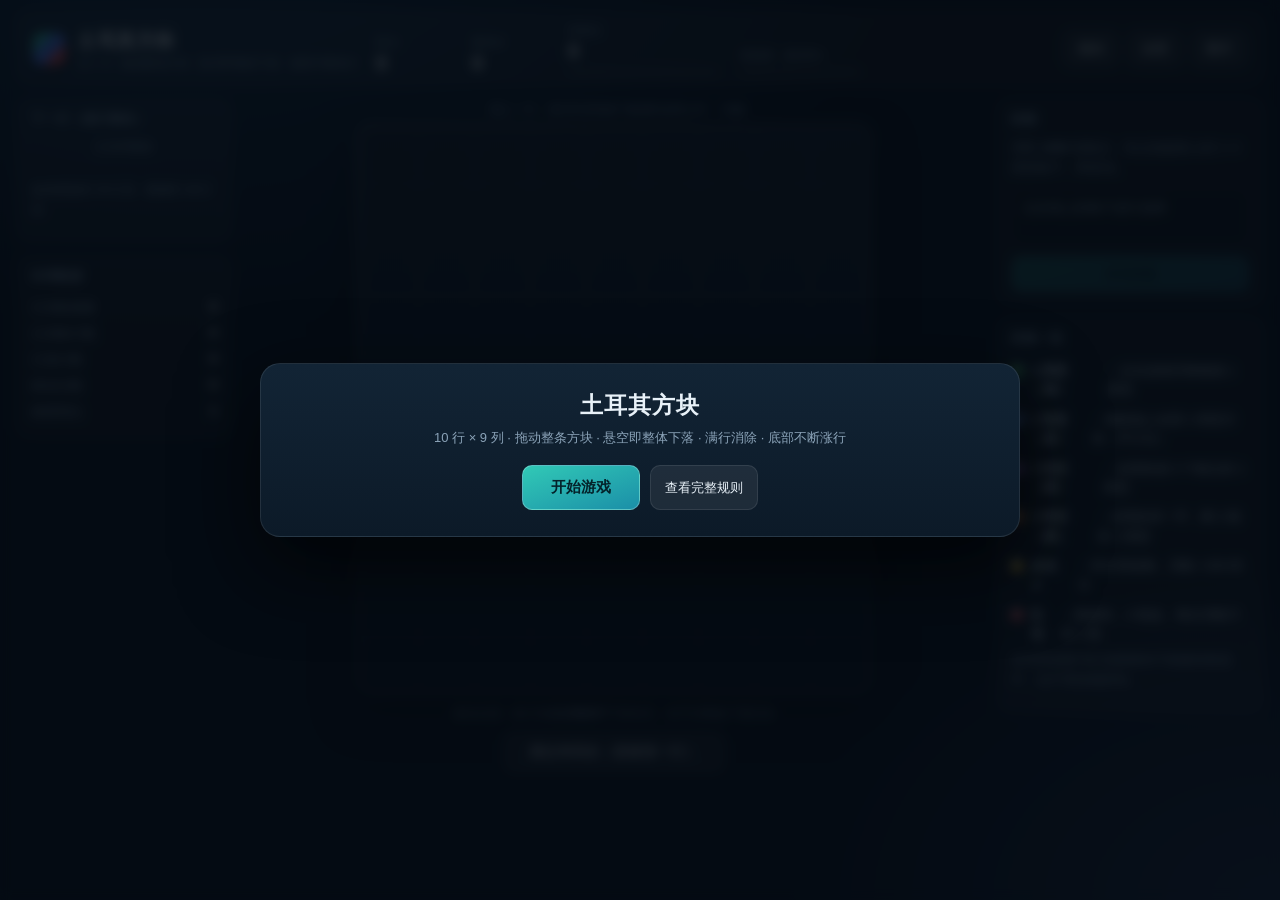
==== commit 13c4ab19: "update standalone.html" ====
--- a/standalone.html
+++ b/standalone.html
@@ -420,7 +420,7 @@
       <span class="logo"></span>
       <div>
         <h1>土耳其方块</h1>
-        <p>10 × 9 · 平移任意一行 · 底部不断涨行</p>
+        <p>10 × 9 · 拖动整条方块 · 悬空即整体下落 · 底部不断涨行</p>
       </div>
     </div>
 
@@ -480,7 +480,7 @@
         <div class="topsign">↑ 最上一行：涨行时若有格子被顶到这里之外 → 失败</div>
       </div>
 
-      <p class="hintline">按住任意一段连续格子<b>左右拖动</b>即可移动它 · 松手后悬空的格子会往下掉</p>
+      <p class="hintline">按住任意一条方块<b>左右拖动</b>即可移动它 · 松手后整盘下落压实</p>
 
       <div class="pad">
         <button data-act="pass" id="passBtn" class="padbtn" aria-label="跳过本回合">跳过本回合（直接涨一行）</button>
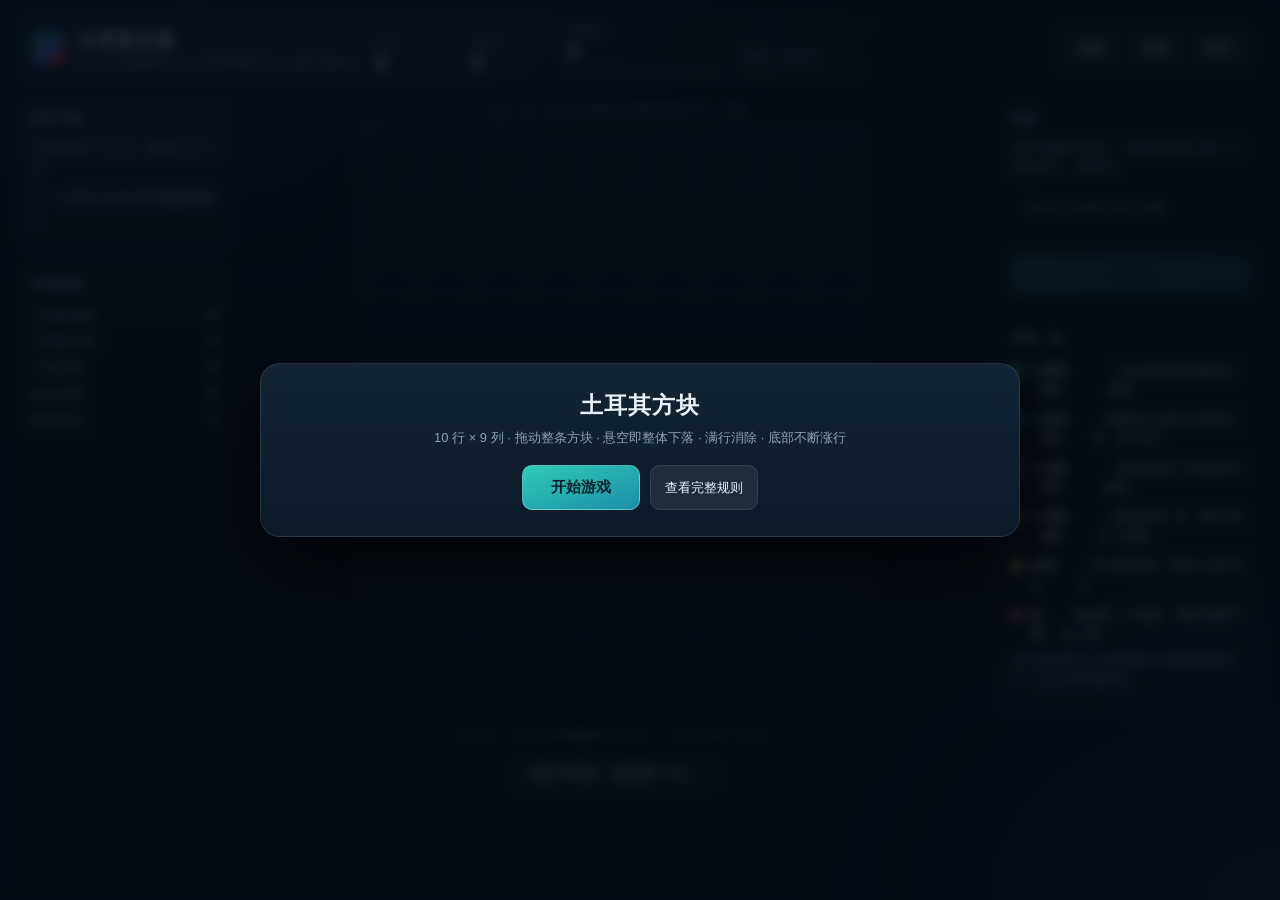
==== commit 4abf5f7f: "update standalone.html" ====
--- a/standalone.html
+++ b/standalone.html
@@ -279,6 +279,28 @@
 
 /* ---------------- 预览 / 技能面板 ---------------- */
 
+/* 下一行预告：贴在棋盘底边的加粗色条 */
+.nextstrip{
+  display:flex;
+  width:calc(var(--cell) * 9);
+  height:clamp(10px, calc(var(--cell) * 0.3), 18px);
+  margin:5px auto 0;
+  border-radius:5px; overflow:hidden;
+  background:repeating-linear-gradient(90deg, rgba(255,255,255,.07) 0 1px, transparent 1px var(--cell));
+  box-shadow:inset 0 0 0 1px rgba(255,255,255,.10), 0 3px 8px rgba(0,0,0,.35);
+  transition:opacity .2s;
+}
+.nextstrip.off{ opacity:.12; }
+.ncell{
+  width:var(--cell); height:100%; box-sizing:border-box;
+  border:0 solid rgba(255,255,255,.9);
+  background:transparent;
+  transition:background .15s;
+}
+.ncell.on{ background:var(--c); }
+.ncell.e-l{ border-left-width:2px; }
+.ncell.e-r{ border-right-width:2px; }
+
 .preview{ display:flex; flex-direction:column; align-items:center; gap:6px; min-height:42px; }
 .pvrow{ display:flex; gap:2px; }
 .mini{
@@ -385,6 +407,15 @@
 }
 .wrow input:focus{ outline:none; border-color:var(--t1); }
 .wrow .wdel{ padding:4px 0; font-size:12px; border-radius:8px; line-height:1; }
+
+/* 数值导出文本框 */
+.cfgexport{
+  width:100%; min-height:92px; margin-top:6px; padding:8px 10px; border-radius:10px;
+  background:#0a1520; color:var(--ink); border:1px solid var(--panel-b);
+  font-family:ui-monospace,Consolas,"Courier New",monospace; font-size:11px; line-height:1.55;
+  resize:vertical; word-break:break-all;
+}
+.cfgexport:focus{ outline:none; border-color:var(--t1); }
 
 /* ---------------- 响应式 ---------------- */
 
@@ -457,9 +488,9 @@
     <!-- 左侧信息 -->
     <aside class="side">
       <div class="card">
-        <h3>下一行（涨行预告）</h3>
-        <div id="preview" class="preview"></div>
+        <h3>涨行节奏</h3>
         <p class="muted small" id="rhythm">—</p>
+        <p class="muted small">下一行预告已贴在棋盘<b>底边色条</b>上</p>
       </div>
 
       <div class="card">
@@ -476,6 +507,7 @@
     <section class="stage">
       <div class="boardwrap" id="boardWrap">
         <div id="board"></div>
+        <div id="nextStrip" class="nextstrip" title="下一行会从这几列顶上来"></div>
         <div id="dragTip" class="dragtip"></div>
         <div class="topsign">↑ 最上一行：涨行时若有格子被顶到这里之外 → 失败</div>
       </div>
@@ -544,22 +576,21 @@
   var DEFAULT_CFG = {
     /* —— 涨行 —— */
     emptyMin: 2,          // 新行至少空几格
-    emptyMax: 6,          // 新行至多空几格
+    emptyMax: 5,          // 新行至多空几格
     spEvery: 5,           // 每涨 N 行，其中 1 条 1 格方块变成金色奖励格
     advFirst: 8,          // 第几次涨行开始出现红色困难块
     advEvery: 10,         // 之后每 N 行出现 1 条困难块
-    rampEvery: 30,        // 每涨 N 行难度 +1 档（0 = 关闭）
+    rampEvery: 20,        // 每涨 N 行难度 +1 档（0 = 关闭）
     minRows: 2,           // 场上「有格子的行数」少于这个数时，自动从底部补行
-    emptyTilt: 0.35,      // 难度对「空格数」的倾斜：每档让新行更偏向 emptyMax 那一端
+    emptyTilt: 0.3,       // 难度对「空格数」的倾斜：每档让新行更偏向 emptyMin（空格更少、行更满）
     advTighten: 2,        // 每升 1 档，困难行间隔缩短几行（有下限 4）
-    levelWeights: null,   // 每个档位的 [1格,2格,3格,4格] 权重表；null = 用默认公式生成
+    levelWeights: null,   // 每个档位的 [1格,2格,3格,4格] 权重表；null = 用 DEFAULT_LEVEL_WEIGHTS
 
     /* —— 连击系数：一次操作消掉 N 行时，积分 ×系数（向上取整） —— */
     combo2: 1.2,
     combo3: 1.4,
     combo4: 1.6,
     combo5: 2.0,
-    baseWeights: { 1: 34, 2: 30, 3: 22, 4: 14 },   // 新行里各方块长度的基础权重
 
     /* —— 计分 —— */
     skillCost: 1000,
@@ -585,8 +616,8 @@
     var c = JSON.parse(JSON.stringify(DEFAULT_CFG));
     if (saved && typeof saved === 'object') {
       for (var k in c) {
-        if (k === 'baseWeights') {
-          if (saved.baseWeights) for (var w in c.baseWeights) if (typeof saved.baseWeights[w] === 'number') c.baseWeights[w] = saved.baseWeights[w];
+        if (k === 'levelWeights') {
+          if (saved.levelWeights && typeof saved.levelWeights === 'object') c.levelWeights = saved.levelWeights;
         } else if (typeof saved[k] === typeof c[k]) c[k] = saved[k];
       }
     }
@@ -829,19 +860,17 @@
     return Math.floor(G.tideCount / CFG.rampEvery);
   }
   // 后段难度：长条权重上升、困难行更频繁
-  // 每档用哪套权重由 CFG.levelWeights 决定（设置面板里可逐档编辑）
-  var DEFAULT_LEVELS = 8;
+  // ★ 每档用哪套权重**完全以这张表为准**（设置面板里可逐档编辑），不再走公式升档
+  var DEFAULT_LEVEL_WEIGHTS = [
+    [30, 30, 15, 10],   // 档位 0
+    [25, 30, 20, 15],   // 档位 1
+    [20, 25, 25, 20],   // 档位 2
+    [15, 25, 30, 25],   // 档位 3
+    [10, 20, 35, 30],   // 档位 4
+    [5, 20, 40, 35]     // 档位 5（再往上的档位沿用这一行）
+  ];
   function defaultLevelWeights() {
-    var out = [], L, b = CFG.baseWeights;
-    for (L = 0; L < DEFAULT_LEVELS; L++) {
-      out.push([
-        Math.max(4, (b[1] || 34) - 5 * L),
-        Math.max(6, (b[2] || 30) - 1 * L),
-        (b[3] || 22) + 3 * L,
-        (b[4] || 14) + 5 * L
-      ]);
-    }
-    return out;
+    return DEFAULT_LEVEL_WEIGHTS.map(function (r) { return r.slice(); });
   }
   function currentLevelWeights() {
     var t = CFG.levelWeights;
@@ -869,26 +898,26 @@
     };
   }
 
-  // 新行的空格数：范围固定在 emptyMin~emptyMax，但难度越高越偏向「多空格」那一端
+  // 新行的空格数：范围固定在 emptyMin~emptyMax；
+  // 难度越高 → 越偏向「空格更少」那一端（行越满）
   function pickEmpty() {
     var lo = clamp(CFG.emptyMin | 0, 1, 8);
     var hi = clamp(CFG.emptyMax | 0, lo, 8);
     if (hi === lo) return lo;
     var lv = tideLevel(), w = {}, k;
-    for (k = lo; k <= hi; k++) w[k] = 1 + lv * (k - lo) * CFG.emptyTilt;
+    for (k = lo; k <= hi; k++) w[k] = 1 + lv * (hi - k) * CFG.emptyTilt;   // k 越小权重越高
     return weightedPick(w);
   }
 
-  // 一把长度总和正好等于 fill 的方块（长度 1~4，相邻尽量不同色）
+  // 拼出一串长度、总和正好等于 fill 的方块（长度 1~4）
+  // 只限制「长度 ≤ 剩余空间」，不做其它限制（相邻两条可以同长度）
   function makeLens(fill, w, forceFirst) {
     var lens = [], sum = 0, k;
     if (forceFirst) { lens.push(forceFirst); sum = forceFirst; }
     var guard = 0;
     while (sum < fill && guard++ < 60) {
-      var room = fill - sum, last = lens[lens.length - 1];
-      var ww = {};
-      for (k in w) if (Number(k) <= room && Number(k) !== last) ww[k] = w[k];
-      if (!Object.keys(ww).length) for (k in w) if (Number(k) <= room) ww[k] = w[k];
+      var room = fill - sum, ww = {};
+      for (k in w) if (Number(k) <= room) ww[k] = w[k];
       if (!Object.keys(ww).length) break;
       var L = weightedPick(ww);
       if (!L) break;
@@ -1081,7 +1110,8 @@
     dom.skill = $('skill'); dom.skillBar = $('skillBar');
     dom.cells = $('cells'); dom.rows = $('rows');
     dom.tide = $('tide'); dom.moves = $('moves'); dom.level = $('level');
-    dom.preview = $('preview'); dom.rhythm = $('rhythm');
+    dom.nextStrip = $('nextStrip');
+    dom.rhythm = $('rhythm');
     dom.skillInfo = $('skillInfo'); dom.btnSkill = $('btnSkill'); dom.costLabel = $('costLabel');
     dom.overlay = $('overlay'); dom.toast = $('toast');
     dom.heightBar = $('heightBar'); dom.passBtn = $('passBtn'); dom.dragTip = $('dragTip');
@@ -1154,29 +1184,26 @@
     })());
   }
 
-  function renderPreview() {
-    if (!CFG.preview || !G.nextRow) { dom.preview.innerHTML = '<span class="muted small">已关闭预告</span>'; return; }
-    var map = {};
-    for (var i = 0; i < G.nextRow.cells.length; i++) {
-      var s = G.nextRow.cells[i];
-      map[s.c] = s;
-    }
-    var html = '<div class="pvrow">';
+  // 下一行预告：贴在棋盘底边的加粗色条（哪几列会顶上来）
+  function syncNextStrip() {
+    if (!dom.nextStrip) return;
+    if (!CFG.preview || !G.nextRow) { dom.nextStrip.classList.add('off'); return; }
+    dom.nextStrip.classList.remove('off');
+    var map = {}, i;
+    for (i = 0; i < G.nextRow.cells.length; i++) map[G.nextRow.cells[i].c] = G.nextRow.cells[i];
+    var html = '';
     for (var c = 0; c < COLS; c++) {
-      var s2 = map[c];
-      if (!s2) { html += '<div class="mini empty"></div>'; continue; }
-      var l = map[c - 1], r2 = map[c + 1];
-      var edge =
-        (l && l.gid === s2.gid ? '' : ' e-l') +
-        (r2 && r2.gid === s2.gid ? '' : ' e-r');
-      html += '<div class="mini t' + s2.t + (s2.t === T.ADV ? ' adv' : '') + edge + ' e-t e-b">' +
-        (s2.t === T.SP ? '★' : '') + '</div>';
-    }
-    html += '</div>';
-    var label = G.nextRow.isAdv ? '困难行（含 4 格血困难块）' : (G.nextRow.isSp ? '含金色奖励格 ★' : '普通行');
-    dom.preview.innerHTML = html + '<span class="pvtip">第 ' + G.nextRow.index + ' 行 · ' +
-      G.nextRow.cells.length + ' 格 · ' + label + '</span>';
-  }
+      var s = map[c];
+      if (!s) { html += '<div class="ncell"></div>'; continue; }
+      var l = map[c - 1], r = map[c + 1];
+      var e = (l && l.gid === s.gid ? '' : ' e-l') + (r && r.gid === s.gid ? '' : ' e-r');
+      html += '<div class="ncell on t' + s.t + (s.t === T.ADV ? ' adv' : '') + e + '"></div>';
+    }
+    if (s_lastStrip !== html) { dom.nextStrip.innerHTML = html; s_lastStrip = html; }
+    dom.nextStrip.title = '下一行：第 ' + G.nextRow.index + ' 行 · ' + G.nextRow.cells.length + ' 格 · ' +
+      (G.nextRow.isAdv ? '困难行' : (G.nextRow.isSp ? '含金色奖励格 ★' : '普通行'));
+  }
+  var s_lastStrip = '';
 
   function renderHud() {
     dom.score.textContent = G.score;
@@ -1232,7 +1259,7 @@
 
   function render() {
     syncBoard();
-    renderPreview();
+    syncNextStrip();
     renderHud();
     renderSkillPanel();
   }
@@ -1727,7 +1754,7 @@
       '<div class="fields">' +
       num('cfgEmptyMin', '新行最少空格数', CFG.emptyMin, 1, 1) +
       num('cfgEmptyMax', '新行最多空格数', CFG.emptyMax, 1, 1) +
-      num('cfgEmptyTilt', '难度对空格的倾斜（越大后期空洞越多）', CFG.emptyTilt, 0.05, 0) +
+      num('cfgEmptyTilt', '难度对空格的倾斜（越大后期行越满、空格越少）', CFG.emptyTilt, 0.05, 0) +
       num('cfgRamp', '难度提升间隔（涨行数，0=关闭）', CFG.rampEvery, 5, 0) +
       num('cfgMinRows', '最少保留行数（有格子的行）', CFG.minRows, 1, 0) +
       '</div>' +
@@ -1768,6 +1795,14 @@
       '</select></label>' +
       '<label class="check"><input type="checkbox" id="cfgPreview"' + (CFG.preview ? ' checked' : '') + '> 预告下一行</label>' +
       '</div>' +
+      '<h3 class="grp">数值导出 / 导入</h3>' +
+      '<p class="muted small" style="text-align:left;margin:0 0 6px">' +
+      '数值是存在<b>当前网址</b>的浏览器里的。把下面这段复制走，粘到别的浏览器 / 别的网址（比如从本地搬到线上），点「导入并重开」就能整套套用。</p>' +
+      '<textarea id="cfgExport" class="cfgexport" spellcheck="false">' + JSON.stringify(CFG) + '</textarea>' +
+      '<div class="btnrow" style="margin-top:8px">' +
+      '<button data-act="copycfg">复制这段数值</button>' +
+      '<button class="primary" data-act="importcfg">导入并重开</button>' +
+      '</div>' +
       '<div class="btnrow">' +
       '<button class="primary" data-act="savecfg">保存并重开</button>' +
       '<button data-act="resetcfg">恢复默认</button>' +
@@ -1833,6 +1868,37 @@
           editWeights = defaultLevelWeights();
           refreshWeightTable();
         }
+        else if (act === 'copycfg') {
+          var ta = $('cfgExport');
+          if (ta) {
+            ta.focus(); ta.select();
+            try { ta.setSelectionRange(0, 999999); } catch (e2) {}
+            var done = false;
+            try { done = document.execCommand('copy'); } catch (e3) {}
+            toast(done ? '数值已复制到剪贴板' : '已全选，按 Ctrl+C 复制');
+          }
+        }
+        else if (act === 'importcfg') {
+          var box = $('cfgExport');
+          var okImp = false;
+          try {
+            var o = JSON.parse(box.value);
+            if (o && typeof o === 'object') {
+              for (var kk in CFG) {
+                if (!(kk in o)) continue;
+                if (kk === 'levelWeights') {
+                  if (o[kk] && typeof o[kk] === 'object') CFG[kk] = JSON.parse(JSON.stringify(o[kk]));
+                } else if (typeof o[kk] === typeof CFG[kk]) {
+                  CFG[kk] = o[kk];
+                }
+              }
+              okImp = true;
+            }
+          } catch (e4) { okImp = false; }
+          if (!okImp) { toast('这段数值格式不对，请整段复制粘贴'); return; }
+          saveCfg(); hideOverlay(); newGame();
+          toast('数值已导入，已按新数值重开');
+        }
         else if (act === 'close') { if (G.running) hideOverlay(); else newGame(); }
         else if (act === 'resetcfg') { CFG = JSON.parse(JSON.stringify(DEFAULT_CFG)); saveCfg(); hideOverlay(); newGame(); }
         else if (act === 'savecfg') {
